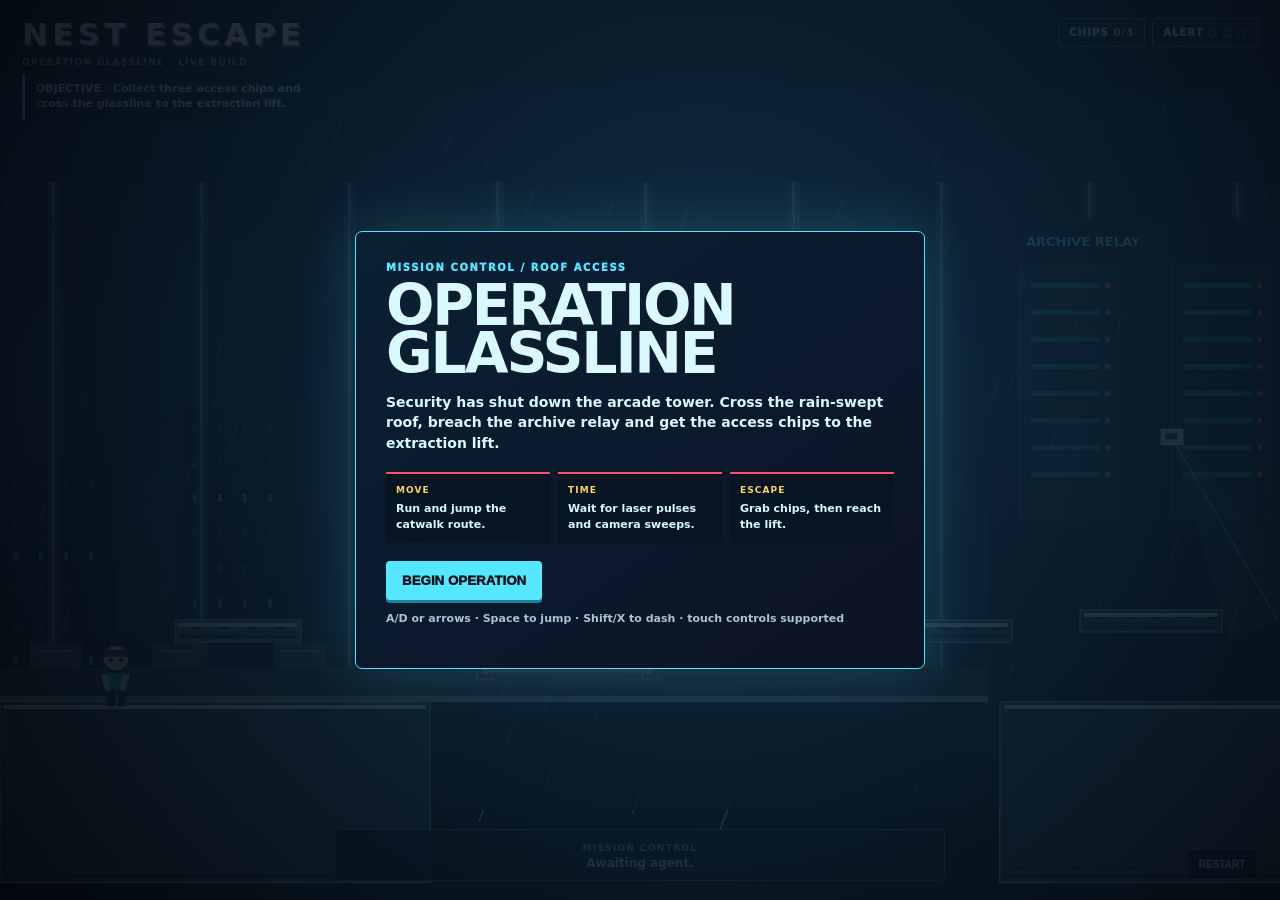
==== index.html @ 732b6e39 "Build animated Operation Glassline mission" ====
<!doctype html><html><head><meta charset="utf-8"><meta name="viewport" content="width=device-width,initial-scale=1,viewport-fit=cover"><title>NEST ESCAPE — Operation Glassline</title></head><body style="margin:0;background:#050b14;color:#d9f9ff;font:800 16px system-ui;display:grid;place-items:center;height:100vh">CONNECTING TO MISSION CONTROL…<script>(async()=>{try{const parts=await Promise.all(['glassline-a.html','glassline-b.html'].map(f=>fetch(f,{cache:'no-store'}).then(r=>{if(!r.ok)throw Error('load');return r.text()})));document.open();document.write(parts.join(''));document.close()}catch(e){document.body.textContent='Mission link failed. Refresh to reconnect.'}})()</script></body></html>
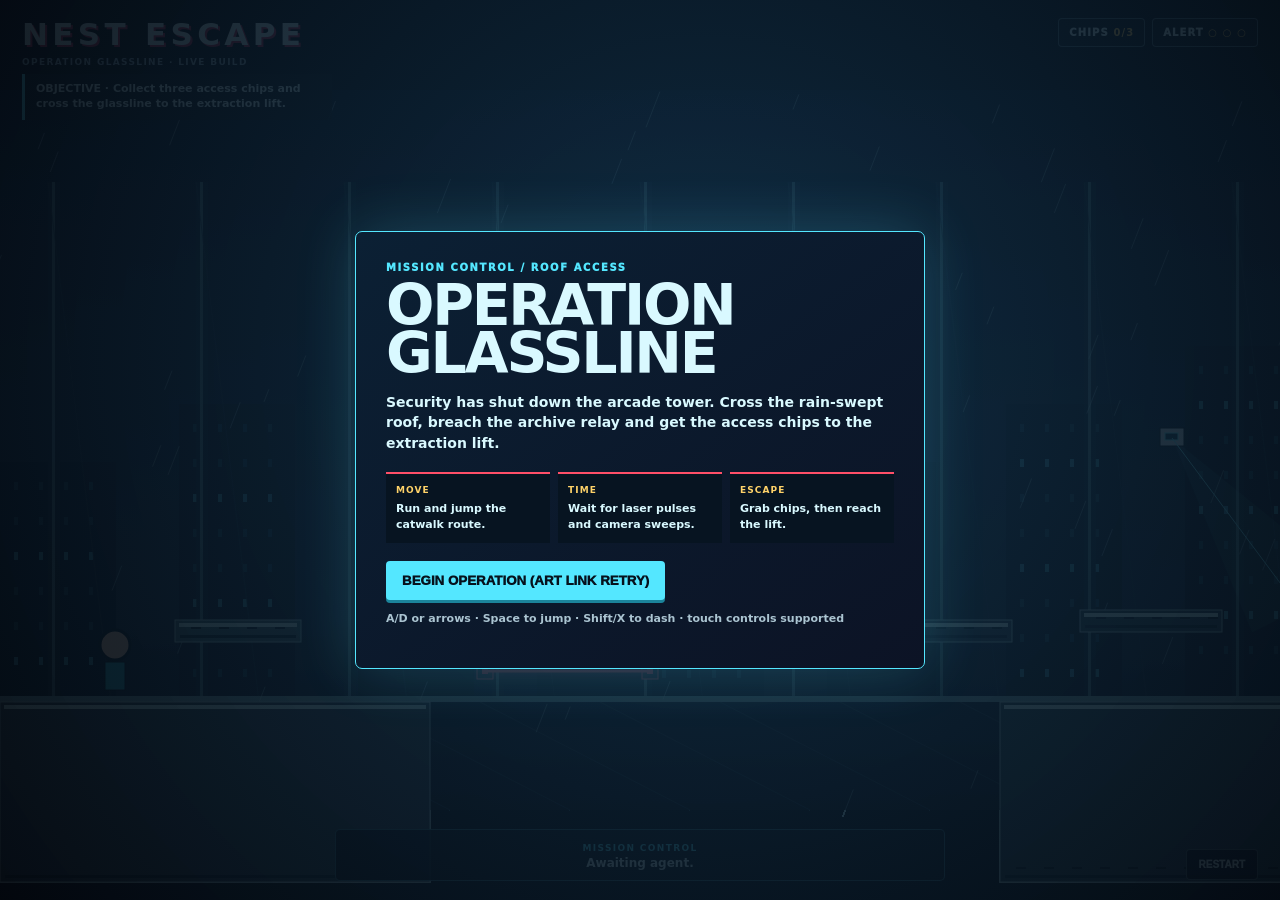
==== commit dab5df68: "Use illustrated art in Operation Glassline" ====
--- a/index.html
+++ b/index.html
@@ -1 +1,23 @@
-<!doctype html><html><head><meta charset="utf-8"><meta name="viewport" content="width=device-width,initial-scale=1,viewport-fit=cover"><title>NEST ESCAPE — Operation Glassline</title></head><body style="margin:0;background:#050b14;color:#d9f9ff;font:800 16px system-ui;display:grid;place-items:center;height:100vh">CONNECTING TO MISSION CONTROL…<script>(async()=>{try{const parts=await Promise.all(['glassline-a.html','glassline-b.html'].map(f=>fetch(f,{cache:'no-store'}).then(r=>{if(!r.ok)throw Error('load');return r.text()})));document.open();document.write(parts.join(''));document.close()}catch(e){document.body.textContent='Mission link failed. Refresh to reconnect.'}})()</script></body></html>+<!doctype html><html lang="en"><head><meta charset="utf-8"><meta name="viewport" content="width=device-width,initial-scale=1,viewport-fit=cover"><title>NEST ESCAPE — Operation Glassline</title><style>
+:root{--ice:#d9f9ff;--cyan:#54e7ff;--gold:#ffd369;--danger:#ff4f68;--night:#050b14}*{box-sizing:border-box}body{margin:0;overflow:hidden;background:var(--night);color:var(--ice);font-family:Inter,ui-rounded,system-ui,sans-serif}canvas{display:block;width:100vw;height:100vh;touch-action:none}#hud{position:fixed;inset:0;pointer-events:none}.brand{position:absolute;left:22px;top:19px}.brand strong{display:block;font-size:clamp(18px,2.5vw,31px);letter-spacing:.14em;line-height:1;text-shadow:2px 2px #b72d55}.brand span{font:800 9px/2.1 system-ui;letter-spacing:.15em;color:#94b7c9}.status{position:absolute;right:22px;top:18px;display:flex;gap:7px}.chip{border:1px solid #9ed8eb77;border-radius:4px;background:#06121ce8;padding:8px 10px;font-size:10px;font-weight:950;letter-spacing:.11em}.chip b{color:var(--gold)}#objective{position:absolute;left:22px;top:74px;width:310px;padding:8px 11px;border-left:3px solid var(--cyan);background:#06121ce8;font-size:11px;font-weight:800;line-height:1.35}#radio{position:absolute;bottom:19px;left:50%;transform:translateX(-50%);width:min(610px,88vw);min-height:45px;padding:9px 15px;border:1px solid #66dff77a;border-radius:5px;background:#06121cf0;text-align:center;font-size:12px;font-weight:800;line-height:1.35}.who{color:var(--cyan);font-size:9px;letter-spacing:.15em}#restart{pointer-events:auto;position:absolute;right:22px;bottom:20px;padding:9px 12px;border:1px solid #a6d6e477;border-radius:4px;background:#06121ce8;color:var(--ice);font-size:10px;font-weight:950;cursor:pointer}.overlay{position:fixed;z-index:5;inset:0;display:grid;place-items:center;padding:20px;background:radial-gradient(circle at 55% 40%,#123149d9,#03070dec)}.card{width:min(570px,94vw);padding:30px;border:1px solid var(--cyan);border-radius:7px;background:linear-gradient(145deg,#0b2034,#0c1325);box-shadow:0 0 60px #54e7ff30}.tag{font-size:10px;font-weight:950;letter-spacing:.16em;color:var(--cyan)}h1{margin:8px 0 13px;font-size:clamp(34px,6vw,57px);line-height:.85;letter-spacing:-.04em}p{font-size:14px;font-weight:650;line-height:1.48}.plan{display:flex;gap:8px;margin:18px 0}.plan div{flex:1;border-top:2px solid #ff4f68;background:#071421;padding:10px;font-size:11px;font-weight:750;line-height:1.45}.plan b{display:block;margin-bottom:4px;color:var(--gold);font-size:9px;letter-spacing:.12em}.card button{border:0;border-radius:4px;padding:12px 16px;background:var(--cyan);color:#06111c;font-weight:1000;cursor:pointer;box-shadow:0 3px #1b849b}.fine{font-size:11px;color:#abc4d1}.hidden{display:none}.controls{position:absolute;left:15px;right:15px;bottom:13px;display:none;justify-content:space-between;pointer-events:none}.cluster{display:flex;gap:7px}.control{width:58px;height:58px;pointer-events:auto;border:1px solid #9ac8d87a;border-radius:8px;background:#06121ce8;color:#fff;font-weight:1000;font-size:16px;touch-action:none}.action{background:#103d54;border-color:#55e7ff}@media(max-width:680px),(hover:none){.brand{top:14px;left:15px}.brand strong{font-size:18px}.status{top:13px;right:10px}.chip{padding:6px;font-size:9px}#objective,#restart{display:none}#radio{bottom:82px;font-size:11px}.controls{display:flex}.card{padding:25px 20px}.plan{flex-direction:column}.fine{display:none}}
+</style></head><body><canvas id="game"></canvas><div id="hud"><div class="brand"><strong>NEST ESCAPE</strong><span>OPERATION GLASSLINE · LIVE BUILD</span></div><div class="status"><span class="chip">CHIPS <b id="count">0/3</b></span><span class="chip">ALERT <b id="alert">○ ○ ○</b></span></div><div id="objective">OBJECTIVE · Collect three access chips and cross the glassline to the extraction lift.</div><div id="radio"><span class="who">MISSION CONTROL</span><br><span id="message">Awaiting agent.</span></div><button id="restart">RESTART</button><div class="controls"><div class="cluster"><button class="control" data-dir="left">◀</button><button class="control" data-dir="right">▶</button></div><div class="cluster"><button class="control action" id="jump">JUMP</button><button class="control action" id="dash">DASH</button></div></div></div><section id="intro" class="overlay"><div class="card"><div class="tag">MISSION CONTROL / ROOF ACCESS</div><h1>OPERATION<br>GLASSLINE</h1><p>Security has shut down the arcade tower. Cross the rain-swept roof, breach the archive relay and get the access chips to the extraction lift.</p><div class="plan"><div><b>MOVE</b>Run and jump the catwalk route.</div><div><b>TIME</b>Wait for laser pulses and camera sweeps.</div><div><b>ESCAPE</b>Grab chips, then reach the lift.</div></div><button id="start">BEGIN OPERATION</button><p class="fine">A/D or arrows · Space to jump · Shift/X to dash · touch controls supported</p></div></section><section id="finish" class="overlay hidden"><div class="card"><div class="tag">MISSION CONTROL / ENCRYPTED</div><h1>ROUTE<br>CLEARED</h1><p id="summary"></p><button id="again">RUN IT AGAIN</button></div></section><script>
+"use strict";
+const cv=document.querySelector("#game"),g=cv.getContext("2d");const count=document.querySelector("#count"),alertUI=document.querySelector("#alert"),message=document.querySelector("#message"),objective=document.querySelector("#objective"),intro=document.querySelector("#intro"),finish=document.querySelector("#finish"),summary=document.querySelector("#summary");
+const W=1280,H=720,GROUND=612;let S=1,OX=0,OY=0,last=0;const K=new Set(),particles=[],rain=[],ART={roof:null,archive:null,escape:null,agent:null};let artReady=false;
+async function loadArt(name,parts){let raw="";for(let i=1;i<=parts;i++){const r=await fetch(`glass-art-${name}-${i}.txt`,{cache:"force-cache"});if(!r.ok)throw Error(name);raw+=await r.text()}return await new Promise((ok,no)=>{const im=new Image();im.onload=()=>ok(im);im.onerror=no;im.src="data:image/webp;base64,"+raw})}
+Promise.all([loadArt("roof",9),loadArt("archive",6),loadArt("escape",8),loadArt("agent",4)]).then(([roof,archive,escape,agent])=>{Object.assign(ART,{roof,archive,escape,agent});artReady=true;document.querySelector("#start").textContent="BEGIN OPERATION"}).catch(()=>{document.querySelector("#start").textContent="BEGIN OPERATION (ART LINK RETRY)"});
+for(let n=0;n<180;n++)rain.push({x:Math.random()*3200,y:Math.random()*H,z:7+Math.random()*13,a:.16+Math.random()*.45});
+let st={live:false,cam:0,chips:0,alert:0,checkpoint:0,shake:0,flash:0,start:0,lastMsg:"",done:false};let p={x:100,y:552,w:30,h:48,vx:0,vy:0,face:1,ground:false,coy:0,buf:0,dash:0,cd:0,run:0,land:0};
+const base=[ [0,612,430,180,"roof"],[175,530,126,22,"duct"],[361,451,125,22,"duct"],[538,542,103,22,"walk"],[705,461,131,22,"walk"],[892,530,120,22,"walk"], [1000,612,940,180,"archive"],[1080,520,142,22,"walk"],[1304,432,120,22,"walk"],[1518,512,110,22,"lift"],[1710,421,150,22,"walk"], [1940,612,1160,180,"roof"],[2030,522,145,22,"walk"],[2248,438,133,22,"walk"],[2460,510,112,22,"lift"],[2670,419,145,22,"walk"],[2885,522,135,22,"walk"]];const platforms=base.map((q,id)=>({x:q[0],y:q[1],w:q[2],h:q[3],kind:q[4],id,bx:q[0],by:q[1]}));
+const collectibles=[{x:405,y:404,got:false},{x:1355,y:382,got:false},{x:2306,y:386,got:false}];const lasers=[{a:[485,581],b:[650,581],period:2.6,phase:0},{a:[1454,382],b:[1454,604],period:2.45,phase:.8},{a:[2368,480],b:[2555,480],period:2.15,phase:1.45}];const cameras=[{x:1172,y:348,base:.35,range:210,phase:0},{x:1880,y:356,base:2.72,range:195,phase:1.3},{x:2740,y:355,base:.15,range:210,phase:2.5}];const checkpoints=[{x:1030,room:1,label:"ARCHIVE RELAY"},{x:1980,room:2,label:"LOCKDOWN ROOF"}];const extraction={x:2980,y:544,open:false};
+function size(){let r=Math.min(devicePixelRatio,1.5);cv.width=innerWidth*r;cv.height=innerHeight*r;S=Math.min(cv.width/W,cv.height/H);OX=(cv.width-W*S)/2;OY=(cv.height-H*S)/2}addEventListener("resize",size);size();function cl(v,a,b){return Math.max(a,Math.min(b,v))}function say(t){message.textContent=t;st.lastMsg=t}function hud(){count.textContent=st.chips+"/3";alertUI.textContent="● ".repeat(st.alert)+"○ ".repeat(3-st.alert)}function box(a,b){return a.x<b.x+b.w&&a.x+a.w>b.x&&a.y<b.y+b.h&&a.y+a.h>b.y}function on(l,t){return ((t/1000+l.phase)%l.period)<l.period*.67}function camA(q,t){return q.base+Math.sin(t/1000*1.45+q.phase)*.76}
+function sparks(x,y,n=12,col="#54e7ff"){for(let i=0;i<n;i++){let a=Math.random()*6.28,v=45+Math.random()*155;particles.push({x,y,vx:Math.cos(a)*v,vy:Math.sin(a)*v-60,life:.45+Math.random()*.35,max:.8,c:col,s:1+Math.random()*3})}}function reset(full=true){if(full){st.chips=0;st.alert=0;st.checkpoint=0;st.done=false;collectibles.forEach(q=>q.got=false);extraction.open=false}let q=st.checkpoint===0?{x:100,y:552}:st.checkpoint===1?{x:1045,y:552}:{x:1995,y:552};Object.assign(p,{...p,...q,vx:0,vy:0,ground:false,coy:0,buf:0,dash:0,cd:0,run:0});st.live=true;st.start=performance.now();say(st.checkpoint?"Checkpoint restored. Keep it clean.":"Roof access is clear. Move when the camera turns away.");objective.innerHTML=extraction.open?"OBJECTIVE · Get to the <b>extraction lift</b>.":"OBJECTIVE · Collect three access chips and cross the glassline to the extraction lift.";hud()}function jump(){p.buf=.15}function dash(){if(st.live&&p.cd<=0){p.dash=.18;p.cd=.68;p.vx=p.face*790;p.vy*=.25;sparks(p.x+p.w/2,p.y+30,9,"#a5f6ff");say("Dash burst. Keep momentum.")}}function fail(why){if(!st.live||st.flash)return;st.alert=Math.min(3,st.alert+1);st.flash=.33;st.shake=.35;sparks(p.x+p.w/2,p.y+25,25,"#ff4f68");say(why+" Rewinding to the last safe zone.");hud();setTimeout(()=>reset(false),470)}function grab(q){q.got=true;st.chips++;st.shake=.1;sparks(q.x,q.y,22,"#ffd369");if(st.chips===3){extraction.open=true;objective.innerHTML="OBJECTIVE · Get to the <b>extraction lift</b>.";say("All chips acquired. Extraction lift has opened.")}else say("Access chip secured. Two more signals ahead.");hud()}
+function update(dt,t){if(!st.live)return;st.shake=Math.max(0,st.shake-dt);st.flash=Math.max(0,st.flash-dt);p.buf-=dt;p.cd=Math.max(0,p.cd-dt);p.dash=Math.max(0,p.dash-dt);p.land=Math.max(0,p.land-dt);platforms.forEach(q=>{if(q.kind==="lift")q.y=q.by+Math.sin(t/760+q.id)*66});let d=(K.has("right")?1:0)-(K.has("left")?1:0);if(d){p.face=d;p.vx+=d*(p.dash?0:2780)*dt;p.run+=dt*15}else p.run+=dt*Math.abs(p.vx)*.02;p.vx=cl(p.vx,-(p.dash?790:345),p.dash?790:345);p.vx*=Math.pow(p.ground?.0005:.045,dt);if(p.buf>0&&(p.ground||p.coy>0)){p.vy=-715;p.buffer=0;p.buf=0;p.ground=false;p.coy=0;sparks(p.x+p.w/2,p.y+p.h,5,"#c5f7ff")}let oldY=p.y;if(!p.ground)p.vy+=1940*dt;p.x+=p.vx*dt;p.y+=p.vy*dt;p.x=cl(p.x,16,3050);p.ground=false;let ly=9999;for(const q of platforms)if(p.x+p.w>q.x+3&&p.x<q.x+q.w-3&&oldY+p.h<=q.y+8&&p.y+p.h>=q.y&&p.vy>=0)ly=Math.min(ly,q.y);if(ly<9999){if(p.vy>430){p.land=.14;sparks(p.x+p.w/2,ly,8,"#a4c6d2")}p.y=ly-p.h;p.vy=0;p.ground=true}else p.coy-=dt;if(p.y>748)fail("You lost the roof line.");for(const q of collectibles)if(!q.got&&box({x:p.x,y:p.y,w:p.w,h:p.h},{x:q.x-15,y:q.y-15,w:30,h:30}))grab(q);for(const q of checkpoints)if(p.x>q.x&&st.checkpoint<q.room){st.checkpoint=q.room;say("CHECKPOINT — "+q.label+".");sparks(p.x,p.y,15,"#54e7ff")}for(const q of lasers)if(on(q,t)&&laserHit(q))fail("Laser lattice triggered.");for(const q of cameras)if(seen(q,t)&&!p.dash)fail("Camera lock detected.");if(extraction.open&&p.x>2945){st.live=false;st.done=true;let sec=((t-st.start)/1000).toFixed(1);summary.textContent="You crossed the storm line, collected every access chip and reached extraction in "+sec+" seconds with "+st.alert+" alert marks.";finish.classList.remove("hidden")}let target=cl(p.x-W*.36,0,3100-W);st.cam+=(target-st.cam)*Math.min(1,dt*5);for(const r of rain){r.x-=r.z*dt*15;if(r.x<st.cam-40){r.x=st.cam+W+Math.random()*200;r.y=Math.random()*H}r.y+=r.z*dt*24;if(r.y>H){r.y=-20;r.x=st.cam+Math.random()*(W+150)}}for(let i=particles.length-1;i>=0;i--){let q=particles[i];q.life-=dt;q.x+=q.vx*dt;q.y+=q.vy*dt;q.vy+=410*dt;if(q.life<=0)particles.splice(i,1)}hud()}
+function laserHit(q){let px=p.x+p.w/2,py=p.y+p.h/2;if(Math.abs(q.a[0]-q.b[0])<3)return Math.abs(px-q.a[0])<9&&py>Math.min(q.a[1],q.b[1])&&py<Math.max(q.a[1],q.b[1]);return Math.abs(py-q.a[1])<9&&px>Math.min(q.a[0],q.b[0])&&px<Math.max(q.a[0],q.b[0])}function seen(q,t){let a=camA(q,t),dx=p.x+p.w/2-q.x,dy=p.y+p.h/2-q.y,d=Math.hypot(dx,dy),z=Math.atan2(dy,dx);return d<q.range&&Math.abs(Math.atan2(Math.sin(z-a),Math.cos(z-a)))<.25}
+function R(x,y,w,h,c,stroke){g.fillStyle=c;g.fillRect(x,y,w,h);if(stroke){g.strokeStyle=stroke;g.lineWidth=1;g.strokeRect(x,y,w,h)}}function L(a,b,c,d,col,w=1){g.strokeStyle=col;g.lineWidth=w;g.beginPath();g.moveTo(a,b);g.lineTo(c,d);g.stroke()}function T(s,x,y,n,col,align="left"){g.fillStyle=col;g.font=`800 ${n}px system-ui`;g.textAlign=align;g.fillText(s,x,y)}function world(fn){g.save();g.translate(-st.cam,0);fn();g.restore()}
+function background(t){let sky=g.createLinearGradient(0,0,0,H);sky.addColorStop(0,"#071426");sky.addColorStop(.72,"#162c42");sky.addColorStop(1,"#0a1422");g.fillStyle=sky;g.fillRect(0,0,W,H);world(()=>{if(artReady){g.drawImage(ART.roof,0,38,1000,574);g.drawImage(ART.archive,1000,38,940,574);g.drawImage(ART.escape,1940,38,1160,574);g.fillStyle="rgba(3,14,27,.17)";g.fillRect(0,0,3100,612)}else{for(let i=-2;i<23;i++){let xx=i*162+(i%4)*17,h=240+(i%5)*58;R(xx,GROUND-h,116,h,"#0a1b2b");for(let yy=GROUND-h+20;yy<GROUND-22;yy+=35)for(let z=xx+14;z<xx+100;z+=25)R(z,yy,4,8,(i+yy)%3?"#1a4659":"#3b8ca0")}}for(let xx=-100;xx<3200;xx+=148){R(xx,92,12,520,"rgba(18,41,58,.72)");R(xx+4,92,3,520,"rgba(125,190,197,.55)");L(xx,92,xx+63,612,"rgba(29,52,70,.7)")}R(0,606,3100,6,"#79aeb6");for(let xx=0;xx<3100;xx+=120){L(xx,612,xx+210,720,"rgba(50,92,110,.45)")}for(let xx=1980;xx<3050;xx+=260){let yy=545+Math.sin(t/700+xx)*5;g.save();g.globalAlpha=.14;g.fillStyle="#c5f8ff";g.beginPath();g.arc(xx,yy,30,0,7);g.arc(xx+22,yy-26,25,0,7);g.fill();g.restore()}});world(()=>{g.globalAlpha=.38;for(const r of rain)L(r.x,r.y,r.x-r.z*.7,r.y+r.z*1.8,"#c0f5ff",1);g.globalAlpha=1})}
+function drawPlatforms(){world(()=>platforms.forEach(q=>{let col=q.kind==="duct"?"#426b75":q.kind==="lift"?"#2d6976":q.kind==="roof"?"#304856":"#2b4a58";R(q.x,q.y,q.w,q.h,col,"#a0cad0");R(q.x+4,q.y+3,q.w-8,4,"#c0eeee");R(q.x+5,q.y+q.h-7,q.w-10,3,"#122936");if(q.kind!=="roof")for(let z=q.x+16;z<q.x+q.w-10;z+=28)R(z,q.y+q.h-15,10,2,"#10232f")}))}function drawLaser(q,t){world(()=>{let live=on(q,t);for(const a of [q.a,q.b]){R(a[0]-8,a[1]-8,16,16,"#21313d","#ff6d7e");R(a[0]-3,a[1]-3,6,6,live?"#ff5a70":"#623845")}if(live){g.save();g.shadowColor="#ff536b";g.shadowBlur=12;L(q.a[0],q.a[1],q.b[0],q.b[1],"#ff5d70",3);g.restore()}else L(q.a[0],q.a[1],q.b[0],q.b[1],"#5d3541",1)})}function drawCam(q,t){world(()=>{let a=camA(q,t);g.save();g.globalAlpha=.11;g.fillStyle="#6eeeff";g.beginPath();g.moveTo(q.x,q.y);g.arc(q.x,q.y,q.range,a-.25,a+.25);g.closePath();g.fill();g.restore();R(q.x-12,q.y-10,24,18,"#c7d7dd","#05121e");R(q.x-7,q.y-5,13,7,"#1a4252","#68efff");L(q.x,q.y,q.x+Math.cos(a)*q.range,q.y+Math.sin(a)*q.range,"#6eeeff",1)})}function drawItem(q,t){if(q.got)return;world(()=>{let yy=q.y+Math.sin(t/180+q.x)*4;g.save();g.translate(q.x,yy);g.rotate(t/550);g.shadowColor="#ffd369";g.shadowBlur=18;R(-10,-10,20,20,"#ffd369","#fff7c8");R(-4,-4,8,8,"#fff8d8");g.restore()})}function drawLift(){if(!extraction.open)return;world(()=>{let xx=extraction.x;R(xx-33,500,68,112,"#366573","#b8f5ff");R(xx-23,510,47,90,"#102b3c","#65eaff");T("LIFT",xx,548,10,"#dfffff","center")})}
+function drawPlayer(){world(()=>{let bob=p.ground?Math.sin(p.run)*2:0,tilt=cl(p.vx/900,-.12,.12);g.save();g.translate(p.x+p.w/2,p.y+p.h);g.scale(p.face,1);g.rotate(tilt);g.globalAlpha=st.flash?(.45+Math.sin(performance.now()*.07)*.4):1;if(artReady&&ART.agent){let stride=p.ground?1+Math.abs(Math.sin(p.run))*.035:1.05;g.scale(stride,1/stride);g.drawImage(ART.agent,-43,-82+bob,86,114)}else{R(-10,-28+bob,20,28,"#23aebe","#061725");g.beginPath();g.arc(0,-45+bob,15,0,7);g.fillStyle="#f5c6aa";g.fill();g.strokeStyle="#071521";g.lineWidth=3;g.stroke()}g.restore()})}function drawParticles(){world(()=>particles.forEach(q=>{g.globalAlpha=Math.max(0,q.life/q.max);g.fillStyle=q.c;g.fillRect(q.x-q.s/2,q.y-q.s/2,q.s,q.s);g.globalAlpha=1}))}
+function render(t){g.save();g.setTransform(S,0,0,S,OX,OY);let s=st.shake?Math.sin(t*.09)*st.shake*19:0;g.translate(s,0);background(t);drawPlatforms();lasers.forEach(q=>drawLaser(q,t));cameras.forEach(q=>drawCam(q,t));collectibles.forEach(q=>drawItem(q,t));drawLift();drawParticles();drawPlayer();g.restore();if(st.flash){g.fillStyle=`rgba(255,70,93,${st.flash*.38})`;g.fillRect(0,0,cv.width,cv.height)}}function loop(t){let dt=Math.min(.034,(t-last)/1000||0);last=t;if(st.live)update(dt,t);render(t);requestAnimationFrame(loop)}
+function key(k){return["ArrowLeft","a","A"].includes(k)?"left":["ArrowRight","d","D"].includes(k)?"right":null}addEventListener("keydown",e=>{let q=key(e.key);if(q){K.add(q);e.preventDefault()}if([" ","ArrowUp","w","W"].includes(e.key)){jump();e.preventDefault()}if(["Shift","x","X"].includes(e.key)){dash();e.preventDefault()}if(["r","R"].includes(e.key))reset(true)});addEventListener("keyup",e=>{let q=key(e.key);if(q)K.delete(q)});document.querySelectorAll("[data-dir]").forEach(b=>{let q=b.dataset.dir;b.addEventListener("pointerdown",e=>{e.preventDefault();K.add(q)});["pointerup","pointerleave","pointercancel"].forEach(v=>b.addEventListener(v,()=>K.delete(q)))});document.querySelector("#jump").onclick=jump;document.querySelector("#dash").onclick=dash;document.querySelector("#start").onclick=()=>{intro.classList.add("hidden");reset(true)};document.querySelector("#restart").onclick=()=>reset(true);document.querySelector("#again").onclick=()=>{finish.classList.add("hidden");reset(true)};requestAnimationFrame(loop);
+</script></body></html>
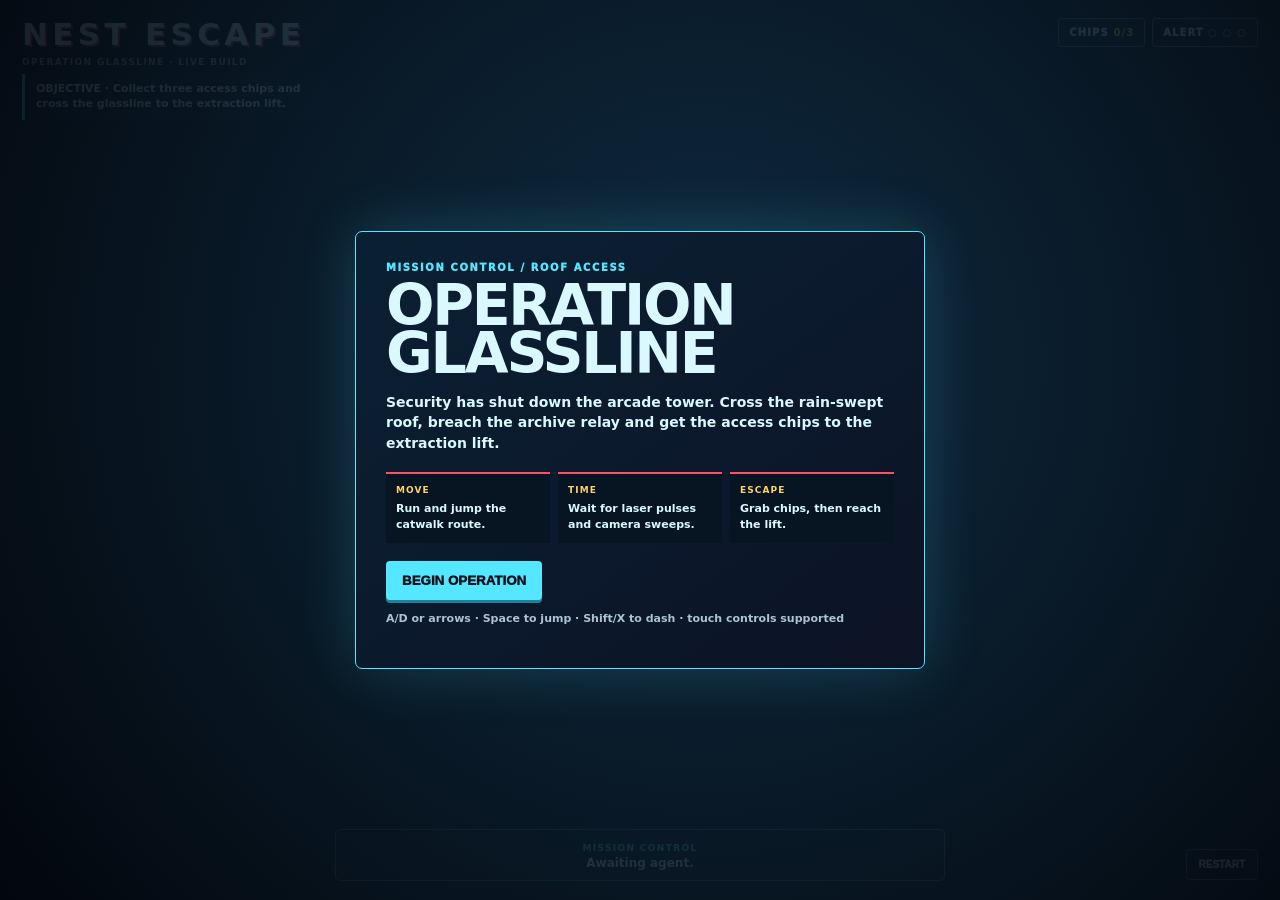
==== commit e8be5c80: "Ship pose based agent animation" ====
--- a/index.html
+++ b/index.html
@@ -1,23 +1,3 @@
 <!doctype html><html lang="en"><head><meta charset="utf-8"><meta name="viewport" content="width=device-width,initial-scale=1,viewport-fit=cover"><title>NEST ESCAPE — Operation Glassline</title><style>
 :root{--ice:#d9f9ff;--cyan:#54e7ff;--gold:#ffd369;--danger:#ff4f68;--night:#050b14}*{box-sizing:border-box}body{margin:0;overflow:hidden;background:var(--night);color:var(--ice);font-family:Inter,ui-rounded,system-ui,sans-serif}canvas{display:block;width:100vw;height:100vh;touch-action:none}#hud{position:fixed;inset:0;pointer-events:none}.brand{position:absolute;left:22px;top:19px}.brand strong{display:block;font-size:clamp(18px,2.5vw,31px);letter-spacing:.14em;line-height:1;text-shadow:2px 2px #b72d55}.brand span{font:800 9px/2.1 system-ui;letter-spacing:.15em;color:#94b7c9}.status{position:absolute;right:22px;top:18px;display:flex;gap:7px}.chip{border:1px solid #9ed8eb77;border-radius:4px;background:#06121ce8;padding:8px 10px;font-size:10px;font-weight:950;letter-spacing:.11em}.chip b{color:var(--gold)}#objective{position:absolute;left:22px;top:74px;width:310px;padding:8px 11px;border-left:3px solid var(--cyan);background:#06121ce8;font-size:11px;font-weight:800;line-height:1.35}#radio{position:absolute;bottom:19px;left:50%;transform:translateX(-50%);width:min(610px,88vw);min-height:45px;padding:9px 15px;border:1px solid #66dff77a;border-radius:5px;background:#06121cf0;text-align:center;font-size:12px;font-weight:800;line-height:1.35}.who{color:var(--cyan);font-size:9px;letter-spacing:.15em}#restart{pointer-events:auto;position:absolute;right:22px;bottom:20px;padding:9px 12px;border:1px solid #a6d6e477;border-radius:4px;background:#06121ce8;color:var(--ice);font-size:10px;font-weight:950;cursor:pointer}.overlay{position:fixed;z-index:5;inset:0;display:grid;place-items:center;padding:20px;background:radial-gradient(circle at 55% 40%,#123149d9,#03070dec)}.card{width:min(570px,94vw);padding:30px;border:1px solid var(--cyan);border-radius:7px;background:linear-gradient(145deg,#0b2034,#0c1325);box-shadow:0 0 60px #54e7ff30}.tag{font-size:10px;font-weight:950;letter-spacing:.16em;color:var(--cyan)}h1{margin:8px 0 13px;font-size:clamp(34px,6vw,57px);line-height:.85;letter-spacing:-.04em}p{font-size:14px;font-weight:650;line-height:1.48}.plan{display:flex;gap:8px;margin:18px 0}.plan div{flex:1;border-top:2px solid #ff4f68;background:#071421;padding:10px;font-size:11px;font-weight:750;line-height:1.45}.plan b{display:block;margin-bottom:4px;color:var(--gold);font-size:9px;letter-spacing:.12em}.card button{border:0;border-radius:4px;padding:12px 16px;background:var(--cyan);color:#06111c;font-weight:1000;cursor:pointer;box-shadow:0 3px #1b849b}.fine{font-size:11px;color:#abc4d1}.hidden{display:none}.controls{position:absolute;left:15px;right:15px;bottom:13px;display:none;justify-content:space-between;pointer-events:none}.cluster{display:flex;gap:7px}.control{width:58px;height:58px;pointer-events:auto;border:1px solid #9ac8d87a;border-radius:8px;background:#06121ce8;color:#fff;font-weight:1000;font-size:16px;touch-action:none}.action{background:#103d54;border-color:#55e7ff}@media(max-width:680px),(hover:none){.brand{top:14px;left:15px}.brand strong{font-size:18px}.status{top:13px;right:10px}.chip{padding:6px;font-size:9px}#objective,#restart{display:none}#radio{bottom:82px;font-size:11px}.controls{display:flex}.card{padding:25px 20px}.plan{flex-direction:column}.fine{display:none}}
-</style></head><body><canvas id="game"></canvas><div id="hud"><div class="brand"><strong>NEST ESCAPE</strong><span>OPERATION GLASSLINE · LIVE BUILD</span></div><div class="status"><span class="chip">CHIPS <b id="count">0/3</b></span><span class="chip">ALERT <b id="alert">○ ○ ○</b></span></div><div id="objective">OBJECTIVE · Collect three access chips and cross the glassline to the extraction lift.</div><div id="radio"><span class="who">MISSION CONTROL</span><br><span id="message">Awaiting agent.</span></div><button id="restart">RESTART</button><div class="controls"><div class="cluster"><button class="control" data-dir="left">◀</button><button class="control" data-dir="right">▶</button></div><div class="cluster"><button class="control action" id="jump">JUMP</button><button class="control action" id="dash">DASH</button></div></div></div><section id="intro" class="overlay"><div class="card"><div class="tag">MISSION CONTROL / ROOF ACCESS</div><h1>OPERATION<br>GLASSLINE</h1><p>Security has shut down the arcade tower. Cross the rain-swept roof, breach the archive relay and get the access chips to the extraction lift.</p><div class="plan"><div><b>MOVE</b>Run and jump the catwalk route.</div><div><b>TIME</b>Wait for laser pulses and camera sweeps.</div><div><b>ESCAPE</b>Grab chips, then reach the lift.</div></div><button id="start">BEGIN OPERATION</button><p class="fine">A/D or arrows · Space to jump · Shift/X to dash · touch controls supported</p></div></section><section id="finish" class="overlay hidden"><div class="card"><div class="tag">MISSION CONTROL / ENCRYPTED</div><h1>ROUTE<br>CLEARED</h1><p id="summary"></p><button id="again">RUN IT AGAIN</button></div></section><script>
-"use strict";
-const cv=document.querySelector("#game"),g=cv.getContext("2d");const count=document.querySelector("#count"),alertUI=document.querySelector("#alert"),message=document.querySelector("#message"),objective=document.querySelector("#objective"),intro=document.querySelector("#intro"),finish=document.querySelector("#finish"),summary=document.querySelector("#summary");
-const W=1280,H=720,GROUND=612;let S=1,OX=0,OY=0,last=0;const K=new Set(),particles=[],rain=[],ART={roof:null,archive:null,escape:null,agent:null};let artReady=false;
-async function loadArt(name,parts){let raw="";for(let i=1;i<=parts;i++){const r=await fetch(`glass-art-${name}-${i}.txt`,{cache:"force-cache"});if(!r.ok)throw Error(name);raw+=await r.text()}return await new Promise((ok,no)=>{const im=new Image();im.onload=()=>ok(im);im.onerror=no;im.src="data:image/webp;base64,"+raw})}
-Promise.all([loadArt("roof",9),loadArt("archive",6),loadArt("escape",8),loadArt("agent",4)]).then(([roof,archive,escape,agent])=>{Object.assign(ART,{roof,archive,escape,agent});artReady=true;document.querySelector("#start").textContent="BEGIN OPERATION"}).catch(()=>{document.querySelector("#start").textContent="BEGIN OPERATION (ART LINK RETRY)"});
-for(let n=0;n<180;n++)rain.push({x:Math.random()*3200,y:Math.random()*H,z:7+Math.random()*13,a:.16+Math.random()*.45});
-let st={live:false,cam:0,chips:0,alert:0,checkpoint:0,shake:0,flash:0,start:0,lastMsg:"",done:false};let p={x:100,y:552,w:30,h:48,vx:0,vy:0,face:1,ground:false,coy:0,buf:0,dash:0,cd:0,run:0,land:0};
-const base=[ [0,612,430,180,"roof"],[175,530,126,22,"duct"],[361,451,125,22,"duct"],[538,542,103,22,"walk"],[705,461,131,22,"walk"],[892,530,120,22,"walk"], [1000,612,940,180,"archive"],[1080,520,142,22,"walk"],[1304,432,120,22,"walk"],[1518,512,110,22,"lift"],[1710,421,150,22,"walk"], [1940,612,1160,180,"roof"],[2030,522,145,22,"walk"],[2248,438,133,22,"walk"],[2460,510,112,22,"lift"],[2670,419,145,22,"walk"],[2885,522,135,22,"walk"]];const platforms=base.map((q,id)=>({x:q[0],y:q[1],w:q[2],h:q[3],kind:q[4],id,bx:q[0],by:q[1]}));
-const collectibles=[{x:405,y:404,got:false},{x:1355,y:382,got:false},{x:2306,y:386,got:false}];const lasers=[{a:[485,581],b:[650,581],period:2.6,phase:0},{a:[1454,382],b:[1454,604],period:2.45,phase:.8},{a:[2368,480],b:[2555,480],period:2.15,phase:1.45}];const cameras=[{x:1172,y:348,base:.35,range:210,phase:0},{x:1880,y:356,base:2.72,range:195,phase:1.3},{x:2740,y:355,base:.15,range:210,phase:2.5}];const checkpoints=[{x:1030,room:1,label:"ARCHIVE RELAY"},{x:1980,room:2,label:"LOCKDOWN ROOF"}];const extraction={x:2980,y:544,open:false};
-function size(){let r=Math.min(devicePixelRatio,1.5);cv.width=innerWidth*r;cv.height=innerHeight*r;S=Math.min(cv.width/W,cv.height/H);OX=(cv.width-W*S)/2;OY=(cv.height-H*S)/2}addEventListener("resize",size);size();function cl(v,a,b){return Math.max(a,Math.min(b,v))}function say(t){message.textContent=t;st.lastMsg=t}function hud(){count.textContent=st.chips+"/3";alertUI.textContent="● ".repeat(st.alert)+"○ ".repeat(3-st.alert)}function box(a,b){return a.x<b.x+b.w&&a.x+a.w>b.x&&a.y<b.y+b.h&&a.y+a.h>b.y}function on(l,t){return ((t/1000+l.phase)%l.period)<l.period*.67}function camA(q,t){return q.base+Math.sin(t/1000*1.45+q.phase)*.76}
-function sparks(x,y,n=12,col="#54e7ff"){for(let i=0;i<n;i++){let a=Math.random()*6.28,v=45+Math.random()*155;particles.push({x,y,vx:Math.cos(a)*v,vy:Math.sin(a)*v-60,life:.45+Math.random()*.35,max:.8,c:col,s:1+Math.random()*3})}}function reset(full=true){if(full){st.chips=0;st.alert=0;st.checkpoint=0;st.done=false;collectibles.forEach(q=>q.got=false);extraction.open=false}let q=st.checkpoint===0?{x:100,y:552}:st.checkpoint===1?{x:1045,y:552}:{x:1995,y:552};Object.assign(p,{...p,...q,vx:0,vy:0,ground:false,coy:0,buf:0,dash:0,cd:0,run:0});st.live=true;st.start=performance.now();say(st.checkpoint?"Checkpoint restored. Keep it clean.":"Roof access is clear. Move when the camera turns away.");objective.innerHTML=extraction.open?"OBJECTIVE · Get to the <b>extraction lift</b>.":"OBJECTIVE · Collect three access chips and cross the glassline to the extraction lift.";hud()}function jump(){p.buf=.15}function dash(){if(st.live&&p.cd<=0){p.dash=.18;p.cd=.68;p.vx=p.face*790;p.vy*=.25;sparks(p.x+p.w/2,p.y+30,9,"#a5f6ff");say("Dash burst. Keep momentum.")}}function fail(why){if(!st.live||st.flash)return;st.alert=Math.min(3,st.alert+1);st.flash=.33;st.shake=.35;sparks(p.x+p.w/2,p.y+25,25,"#ff4f68");say(why+" Rewinding to the last safe zone.");hud();setTimeout(()=>reset(false),470)}function grab(q){q.got=true;st.chips++;st.shake=.1;sparks(q.x,q.y,22,"#ffd369");if(st.chips===3){extraction.open=true;objective.innerHTML="OBJECTIVE · Get to the <b>extraction lift</b>.";say("All chips acquired. Extraction lift has opened.")}else say("Access chip secured. Two more signals ahead.");hud()}
-function update(dt,t){if(!st.live)return;st.shake=Math.max(0,st.shake-dt);st.flash=Math.max(0,st.flash-dt);p.buf-=dt;p.cd=Math.max(0,p.cd-dt);p.dash=Math.max(0,p.dash-dt);p.land=Math.max(0,p.land-dt);platforms.forEach(q=>{if(q.kind==="lift")q.y=q.by+Math.sin(t/760+q.id)*66});let d=(K.has("right")?1:0)-(K.has("left")?1:0);if(d){p.face=d;p.vx+=d*(p.dash?0:2780)*dt;p.run+=dt*15}else p.run+=dt*Math.abs(p.vx)*.02;p.vx=cl(p.vx,-(p.dash?790:345),p.dash?790:345);p.vx*=Math.pow(p.ground?.0005:.045,dt);if(p.buf>0&&(p.ground||p.coy>0)){p.vy=-715;p.buffer=0;p.buf=0;p.ground=false;p.coy=0;sparks(p.x+p.w/2,p.y+p.h,5,"#c5f7ff")}let oldY=p.y;if(!p.ground)p.vy+=1940*dt;p.x+=p.vx*dt;p.y+=p.vy*dt;p.x=cl(p.x,16,3050);p.ground=false;let ly=9999;for(const q of platforms)if(p.x+p.w>q.x+3&&p.x<q.x+q.w-3&&oldY+p.h<=q.y+8&&p.y+p.h>=q.y&&p.vy>=0)ly=Math.min(ly,q.y);if(ly<9999){if(p.vy>430){p.land=.14;sparks(p.x+p.w/2,ly,8,"#a4c6d2")}p.y=ly-p.h;p.vy=0;p.ground=true}else p.coy-=dt;if(p.y>748)fail("You lost the roof line.");for(const q of collectibles)if(!q.got&&box({x:p.x,y:p.y,w:p.w,h:p.h},{x:q.x-15,y:q.y-15,w:30,h:30}))grab(q);for(const q of checkpoints)if(p.x>q.x&&st.checkpoint<q.room){st.checkpoint=q.room;say("CHECKPOINT — "+q.label+".");sparks(p.x,p.y,15,"#54e7ff")}for(const q of lasers)if(on(q,t)&&laserHit(q))fail("Laser lattice triggered.");for(const q of cameras)if(seen(q,t)&&!p.dash)fail("Camera lock detected.");if(extraction.open&&p.x>2945){st.live=false;st.done=true;let sec=((t-st.start)/1000).toFixed(1);summary.textContent="You crossed the storm line, collected every access chip and reached extraction in "+sec+" seconds with "+st.alert+" alert marks.";finish.classList.remove("hidden")}let target=cl(p.x-W*.36,0,3100-W);st.cam+=(target-st.cam)*Math.min(1,dt*5);for(const r of rain){r.x-=r.z*dt*15;if(r.x<st.cam-40){r.x=st.cam+W+Math.random()*200;r.y=Math.random()*H}r.y+=r.z*dt*24;if(r.y>H){r.y=-20;r.x=st.cam+Math.random()*(W+150)}}for(let i=particles.length-1;i>=0;i--){let q=particles[i];q.life-=dt;q.x+=q.vx*dt;q.y+=q.vy*dt;q.vy+=410*dt;if(q.life<=0)particles.splice(i,1)}hud()}
-function laserHit(q){let px=p.x+p.w/2,py=p.y+p.h/2;if(Math.abs(q.a[0]-q.b[0])<3)return Math.abs(px-q.a[0])<9&&py>Math.min(q.a[1],q.b[1])&&py<Math.max(q.a[1],q.b[1]);return Math.abs(py-q.a[1])<9&&px>Math.min(q.a[0],q.b[0])&&px<Math.max(q.a[0],q.b[0])}function seen(q,t){let a=camA(q,t),dx=p.x+p.w/2-q.x,dy=p.y+p.h/2-q.y,d=Math.hypot(dx,dy),z=Math.atan2(dy,dx);return d<q.range&&Math.abs(Math.atan2(Math.sin(z-a),Math.cos(z-a)))<.25}
-function R(x,y,w,h,c,stroke){g.fillStyle=c;g.fillRect(x,y,w,h);if(stroke){g.strokeStyle=stroke;g.lineWidth=1;g.strokeRect(x,y,w,h)}}function L(a,b,c,d,col,w=1){g.strokeStyle=col;g.lineWidth=w;g.beginPath();g.moveTo(a,b);g.lineTo(c,d);g.stroke()}function T(s,x,y,n,col,align="left"){g.fillStyle=col;g.font=`800 ${n}px system-ui`;g.textAlign=align;g.fillText(s,x,y)}function world(fn){g.save();g.translate(-st.cam,0);fn();g.restore()}
-function background(t){let sky=g.createLinearGradient(0,0,0,H);sky.addColorStop(0,"#071426");sky.addColorStop(.72,"#162c42");sky.addColorStop(1,"#0a1422");g.fillStyle=sky;g.fillRect(0,0,W,H);world(()=>{if(artReady){g.drawImage(ART.roof,0,38,1000,574);g.drawImage(ART.archive,1000,38,940,574);g.drawImage(ART.escape,1940,38,1160,574);g.fillStyle="rgba(3,14,27,.17)";g.fillRect(0,0,3100,612)}else{for(let i=-2;i<23;i++){let xx=i*162+(i%4)*17,h=240+(i%5)*58;R(xx,GROUND-h,116,h,"#0a1b2b");for(let yy=GROUND-h+20;yy<GROUND-22;yy+=35)for(let z=xx+14;z<xx+100;z+=25)R(z,yy,4,8,(i+yy)%3?"#1a4659":"#3b8ca0")}}for(let xx=-100;xx<3200;xx+=148){R(xx,92,12,520,"rgba(18,41,58,.72)");R(xx+4,92,3,520,"rgba(125,190,197,.55)");L(xx,92,xx+63,612,"rgba(29,52,70,.7)")}R(0,606,3100,6,"#79aeb6");for(let xx=0;xx<3100;xx+=120){L(xx,612,xx+210,720,"rgba(50,92,110,.45)")}for(let xx=1980;xx<3050;xx+=260){let yy=545+Math.sin(t/700+xx)*5;g.save();g.globalAlpha=.14;g.fillStyle="#c5f8ff";g.beginPath();g.arc(xx,yy,30,0,7);g.arc(xx+22,yy-26,25,0,7);g.fill();g.restore()}});world(()=>{g.globalAlpha=.38;for(const r of rain)L(r.x,r.y,r.x-r.z*.7,r.y+r.z*1.8,"#c0f5ff",1);g.globalAlpha=1})}
-function drawPlatforms(){world(()=>platforms.forEach(q=>{let col=q.kind==="duct"?"#426b75":q.kind==="lift"?"#2d6976":q.kind==="roof"?"#304856":"#2b4a58";R(q.x,q.y,q.w,q.h,col,"#a0cad0");R(q.x+4,q.y+3,q.w-8,4,"#c0eeee");R(q.x+5,q.y+q.h-7,q.w-10,3,"#122936");if(q.kind!=="roof")for(let z=q.x+16;z<q.x+q.w-10;z+=28)R(z,q.y+q.h-15,10,2,"#10232f")}))}function drawLaser(q,t){world(()=>{let live=on(q,t);for(const a of [q.a,q.b]){R(a[0]-8,a[1]-8,16,16,"#21313d","#ff6d7e");R(a[0]-3,a[1]-3,6,6,live?"#ff5a70":"#623845")}if(live){g.save();g.shadowColor="#ff536b";g.shadowBlur=12;L(q.a[0],q.a[1],q.b[0],q.b[1],"#ff5d70",3);g.restore()}else L(q.a[0],q.a[1],q.b[0],q.b[1],"#5d3541",1)})}function drawCam(q,t){world(()=>{let a=camA(q,t);g.save();g.globalAlpha=.11;g.fillStyle="#6eeeff";g.beginPath();g.moveTo(q.x,q.y);g.arc(q.x,q.y,q.range,a-.25,a+.25);g.closePath();g.fill();g.restore();R(q.x-12,q.y-10,24,18,"#c7d7dd","#05121e");R(q.x-7,q.y-5,13,7,"#1a4252","#68efff");L(q.x,q.y,q.x+Math.cos(a)*q.range,q.y+Math.sin(a)*q.range,"#6eeeff",1)})}function drawItem(q,t){if(q.got)return;world(()=>{let yy=q.y+Math.sin(t/180+q.x)*4;g.save();g.translate(q.x,yy);g.rotate(t/550);g.shadowColor="#ffd369";g.shadowBlur=18;R(-10,-10,20,20,"#ffd369","#fff7c8");R(-4,-4,8,8,"#fff8d8");g.restore()})}function drawLift(){if(!extraction.open)return;world(()=>{let xx=extraction.x;R(xx-33,500,68,112,"#366573","#b8f5ff");R(xx-23,510,47,90,"#102b3c","#65eaff");T("LIFT",xx,548,10,"#dfffff","center")})}
-function drawPlayer(){world(()=>{let bob=p.ground?Math.sin(p.run)*2:0,tilt=cl(p.vx/900,-.12,.12);g.save();g.translate(p.x+p.w/2,p.y+p.h);g.scale(p.face,1);g.rotate(tilt);g.globalAlpha=st.flash?(.45+Math.sin(performance.now()*.07)*.4):1;if(artReady&&ART.agent){let stride=p.ground?1+Math.abs(Math.sin(p.run))*.035:1.05;g.scale(stride,1/stride);g.drawImage(ART.agent,-43,-82+bob,86,114)}else{R(-10,-28+bob,20,28,"#23aebe","#061725");g.beginPath();g.arc(0,-45+bob,15,0,7);g.fillStyle="#f5c6aa";g.fill();g.strokeStyle="#071521";g.lineWidth=3;g.stroke()}g.restore()})}function drawParticles(){world(()=>particles.forEach(q=>{g.globalAlpha=Math.max(0,q.life/q.max);g.fillStyle=q.c;g.fillRect(q.x-q.s/2,q.y-q.s/2,q.s,q.s);g.globalAlpha=1}))}
-function render(t){g.save();g.setTransform(S,0,0,S,OX,OY);let s=st.shake?Math.sin(t*.09)*st.shake*19:0;g.translate(s,0);background(t);drawPlatforms();lasers.forEach(q=>drawLaser(q,t));cameras.forEach(q=>drawCam(q,t));collectibles.forEach(q=>drawItem(q,t));drawLift();drawParticles();drawPlayer();g.restore();if(st.flash){g.fillStyle=`rgba(255,70,93,${st.flash*.38})`;g.fillRect(0,0,cv.width,cv.height)}}function loop(t){let dt=Math.min(.034,(t-last)/1000||0);last=t;if(st.live)update(dt,t);render(t);requestAnimationFrame(loop)}
-function key(k){return["ArrowLeft","a","A"].includes(k)?"left":["ArrowRight","d","D"].includes(k)?"right":null}addEventListener("keydown",e=>{let q=key(e.key);if(q){K.add(q);e.preventDefault()}if([" ","ArrowUp","w","W"].includes(e.key)){jump();e.preventDefault()}if(["Shift","x","X"].includes(e.key)){dash();e.preventDefault()}if(["r","R"].includes(e.key))reset(true)});addEventListener("keyup",e=>{let q=key(e.key);if(q)K.delete(q)});document.querySelectorAll("[data-dir]").forEach(b=>{let q=b.dataset.dir;b.addEventListener("pointerdown",e=>{e.preventDefault();K.add(q)});["pointerup","pointerleave","pointercancel"].forEach(v=>b.addEventListener(v,()=>K.delete(q)))});document.querySelector("#jump").onclick=jump;document.querySelector("#dash").onclick=dash;document.querySelector("#start").onclick=()=>{intro.classList.add("hidden");reset(true)};document.querySelector("#restart").onclick=()=>reset(true);document.querySelector("#again").onclick=()=>{finish.classList.add("hidden");reset(true)};requestAnimationFrame(loop);
-</script></body></html>+</style></head><body><canvas id="game"></canvas><div id="hud"><div class="brand"><strong>NEST ESCAPE</strong><span>OPERATION GLASSLINE · LIVE BUILD</span></div><div class="status"><span class="chip">CHIPS <b id="count">0/3</b></span><span class="chip">ALERT <b id="alert">○ ○ ○</b></span></div><div id="objective">OBJECTIVE · Collect three access chips and cross the glassline to the extraction lift.</div><div id="radio"><span class="who">MISSION CONTROL</span><br><span id="message">Awaiting agent.</span></div><button id="restart">RESTART</button><div class="controls"><div class="cluster"><button class="control" data-dir="left">◀</button><button class="control" data-dir="right">▶</button></div><div class="cluster"><button class="control action" id="jump">JUMP</button><button class="control action" id="dash">DASH</button></div></div></div><section id="intro" class="overlay"><div class="card"><div class="tag">MISSION CONTROL / ROOF ACCESS</div><h1>OPERATION<br>GLASSLINE</h1><p>Security has shut down the arcade tower. Cross the rain-swept roof, breach the archive relay and get the access chips to the extraction lift.</p><div class="plan"><div><b>MOVE</b>Run and jump the catwalk route.</div><div><b>TIME</b>Wait for laser pulses and camera sweeps.</div><div><b>ESCAPE</b>Grab chips, then reach the lift.</div></div><button id="start">BEGIN OPERATION</button><p class="fine">A/D or arrows · Space to jump · Shift/X to dash · touch controls supported</p></div></section><section id="finish" class="overlay hidden"><div class="card"><div class="tag">MISSION CONTROL / ENCRYPTED</div><h1>ROUTE<br>CLEARED</h1><p id="summary"></p><button id="again">RUN IT AGAIN</button></div></section><script src="glassline-a.js"></script><script src="glassline-b.js"></script></body></html>
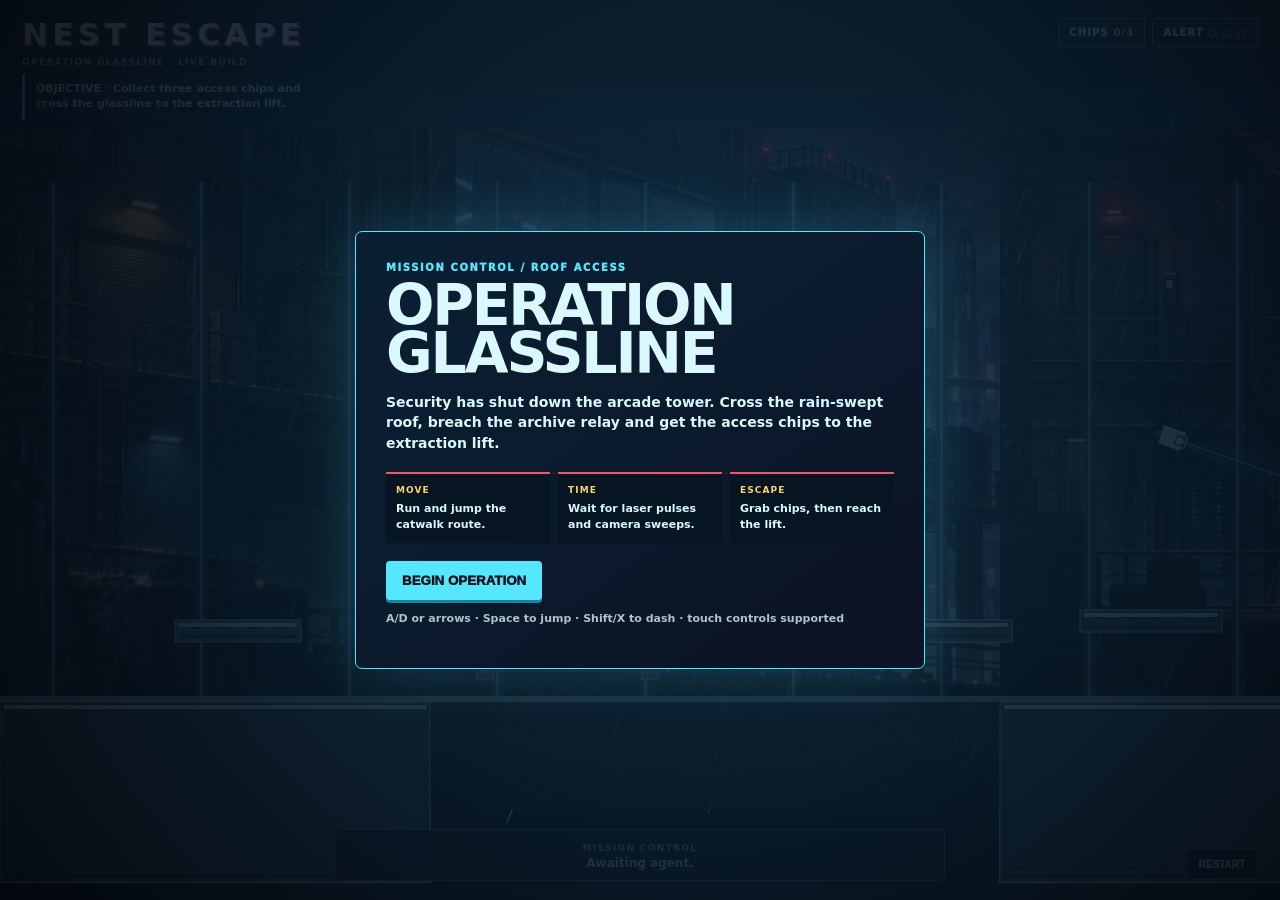
==== commit 62ddfcc6: "Ship animated security sweep and alarm effects" ====
--- a/index.html
+++ b/index.html
@@ -1,3 +1,3 @@
 <!doctype html><html lang="en"><head><meta charset="utf-8"><meta name="viewport" content="width=device-width,initial-scale=1,viewport-fit=cover"><title>NEST ESCAPE — Operation Glassline</title><style>
 :root{--ice:#d9f9ff;--cyan:#54e7ff;--gold:#ffd369;--danger:#ff4f68;--night:#050b14}*{box-sizing:border-box}body{margin:0;overflow:hidden;background:var(--night);color:var(--ice);font-family:Inter,ui-rounded,system-ui,sans-serif}canvas{display:block;width:100vw;height:100vh;touch-action:none}#hud{position:fixed;inset:0;pointer-events:none}.brand{position:absolute;left:22px;top:19px}.brand strong{display:block;font-size:clamp(18px,2.5vw,31px);letter-spacing:.14em;line-height:1;text-shadow:2px 2px #b72d55}.brand span{font:800 9px/2.1 system-ui;letter-spacing:.15em;color:#94b7c9}.status{position:absolute;right:22px;top:18px;display:flex;gap:7px}.chip{border:1px solid #9ed8eb77;border-radius:4px;background:#06121ce8;padding:8px 10px;font-size:10px;font-weight:950;letter-spacing:.11em}.chip b{color:var(--gold)}#objective{position:absolute;left:22px;top:74px;width:310px;padding:8px 11px;border-left:3px solid var(--cyan);background:#06121ce8;font-size:11px;font-weight:800;line-height:1.35}#radio{position:absolute;bottom:19px;left:50%;transform:translateX(-50%);width:min(610px,88vw);min-height:45px;padding:9px 15px;border:1px solid #66dff77a;border-radius:5px;background:#06121cf0;text-align:center;font-size:12px;font-weight:800;line-height:1.35}.who{color:var(--cyan);font-size:9px;letter-spacing:.15em}#restart{pointer-events:auto;position:absolute;right:22px;bottom:20px;padding:9px 12px;border:1px solid #a6d6e477;border-radius:4px;background:#06121ce8;color:var(--ice);font-size:10px;font-weight:950;cursor:pointer}.overlay{position:fixed;z-index:5;inset:0;display:grid;place-items:center;padding:20px;background:radial-gradient(circle at 55% 40%,#123149d9,#03070dec)}.card{width:min(570px,94vw);padding:30px;border:1px solid var(--cyan);border-radius:7px;background:linear-gradient(145deg,#0b2034,#0c1325);box-shadow:0 0 60px #54e7ff30}.tag{font-size:10px;font-weight:950;letter-spacing:.16em;color:var(--cyan)}h1{margin:8px 0 13px;font-size:clamp(34px,6vw,57px);line-height:.85;letter-spacing:-.04em}p{font-size:14px;font-weight:650;line-height:1.48}.plan{display:flex;gap:8px;margin:18px 0}.plan div{flex:1;border-top:2px solid #ff4f68;background:#071421;padding:10px;font-size:11px;font-weight:750;line-height:1.45}.plan b{display:block;margin-bottom:4px;color:var(--gold);font-size:9px;letter-spacing:.12em}.card button{border:0;border-radius:4px;padding:12px 16px;background:var(--cyan);color:#06111c;font-weight:1000;cursor:pointer;box-shadow:0 3px #1b849b}.fine{font-size:11px;color:#abc4d1}.hidden{display:none}.controls{position:absolute;left:15px;right:15px;bottom:13px;display:none;justify-content:space-between;pointer-events:none}.cluster{display:flex;gap:7px}.control{width:58px;height:58px;pointer-events:auto;border:1px solid #9ac8d87a;border-radius:8px;background:#06121ce8;color:#fff;font-weight:1000;font-size:16px;touch-action:none}.action{background:#103d54;border-color:#55e7ff}@media(max-width:680px),(hover:none){.brand{top:14px;left:15px}.brand strong{font-size:18px}.status{top:13px;right:10px}.chip{padding:6px;font-size:9px}#objective,#restart{display:none}#radio{bottom:82px;font-size:11px}.controls{display:flex}.card{padding:25px 20px}.plan{flex-direction:column}.fine{display:none}}
-</style></head><body><canvas id="game"></canvas><div id="hud"><div class="brand"><strong>NEST ESCAPE</strong><span>OPERATION GLASSLINE · LIVE BUILD</span></div><div class="status"><span class="chip">CHIPS <b id="count">0/3</b></span><span class="chip">ALERT <b id="alert">○ ○ ○</b></span></div><div id="objective">OBJECTIVE · Collect three access chips and cross the glassline to the extraction lift.</div><div id="radio"><span class="who">MISSION CONTROL</span><br><span id="message">Awaiting agent.</span></div><button id="restart">RESTART</button><div class="controls"><div class="cluster"><button class="control" data-dir="left">◀</button><button class="control" data-dir="right">▶</button></div><div class="cluster"><button class="control action" id="jump">JUMP</button><button class="control action" id="dash">DASH</button></div></div></div><section id="intro" class="overlay"><div class="card"><div class="tag">MISSION CONTROL / ROOF ACCESS</div><h1>OPERATION<br>GLASSLINE</h1><p>Security has shut down the arcade tower. Cross the rain-swept roof, breach the archive relay and get the access chips to the extraction lift.</p><div class="plan"><div><b>MOVE</b>Run and jump the catwalk route.</div><div><b>TIME</b>Wait for laser pulses and camera sweeps.</div><div><b>ESCAPE</b>Grab chips, then reach the lift.</div></div><button id="start">BEGIN OPERATION</button><p class="fine">A/D or arrows · Space to jump · Shift/X to dash · touch controls supported</p></div></section><section id="finish" class="overlay hidden"><div class="card"><div class="tag">MISSION CONTROL / ENCRYPTED</div><h1>ROUTE<br>CLEARED</h1><p id="summary"></p><button id="again">RUN IT AGAIN</button></div></section><script src="glassline-a.js"></script><script src="glassline-b.js"></script></body></html>+</style></head><body><canvas id="game"></canvas><div id="hud"><div class="brand"><strong>NEST ESCAPE</strong><span>OPERATION GLASSLINE · LIVE BUILD</span></div><div class="status"><span class="chip">CHIPS <b id="count">0/3</b></span><span class="chip">ALERT <b id="alert">○ ○ ○</b></span></div><div id="objective">OBJECTIVE · Collect three access chips and cross the glassline to the extraction lift.</div><div id="radio"><span class="who">MISSION CONTROL</span><br><span id="message">Awaiting agent.</span></div><button id="restart">RESTART</button><div class="controls"><div class="cluster"><button class="control" data-dir="left">◀</button><button class="control" data-dir="right">▶</button></div><div class="cluster"><button class="control action" id="jump">JUMP</button><button class="control action" id="dash">DASH</button></div></div></div><section id="intro" class="overlay"><div class="card"><div class="tag">MISSION CONTROL / ROOF ACCESS</div><h1>OPERATION<br>GLASSLINE</h1><p>Security has shut down the arcade tower. Cross the rain-swept roof, breach the archive relay and get the access chips to the extraction lift.</p><div class="plan"><div><b>MOVE</b>Run and jump the catwalk route.</div><div><b>TIME</b>Wait for laser pulses and camera sweeps.</div><div><b>ESCAPE</b>Grab chips, then reach the lift.</div></div><button id="start">BEGIN OPERATION</button><p class="fine">A/D or arrows · Space to jump · Shift/X to dash · touch controls supported</p></div></section><section id="finish" class="overlay hidden"><div class="card"><div class="tag">MISSION CONTROL / ENCRYPTED</div><h1>ROUTE<br>CLEARED</h1><p id="summary"></p><button id="again">RUN IT AGAIN</button></div></section><script src="glassline-security-a.js"></script><script src="glassline-security-b.js"></script></body></html>
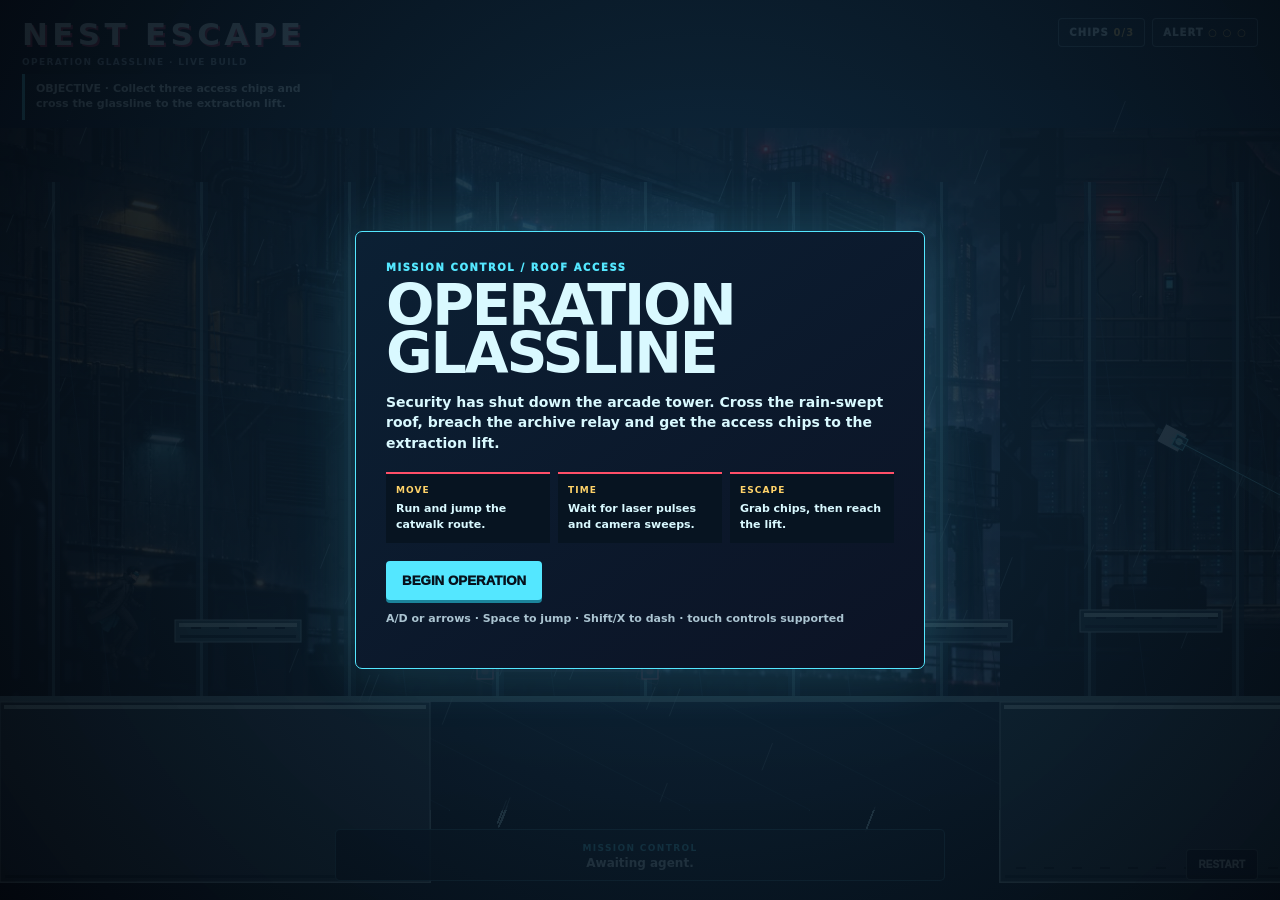
==== commit 8718d514: "Refresh animated security scripts" ====
--- a/index.html
+++ b/index.html
@@ -1,3 +1,3 @@
 <!doctype html><html lang="en"><head><meta charset="utf-8"><meta name="viewport" content="width=device-width,initial-scale=1,viewport-fit=cover"><title>NEST ESCAPE — Operation Glassline</title><style>
 :root{--ice:#d9f9ff;--cyan:#54e7ff;--gold:#ffd369;--danger:#ff4f68;--night:#050b14}*{box-sizing:border-box}body{margin:0;overflow:hidden;background:var(--night);color:var(--ice);font-family:Inter,ui-rounded,system-ui,sans-serif}canvas{display:block;width:100vw;height:100vh;touch-action:none}#hud{position:fixed;inset:0;pointer-events:none}.brand{position:absolute;left:22px;top:19px}.brand strong{display:block;font-size:clamp(18px,2.5vw,31px);letter-spacing:.14em;line-height:1;text-shadow:2px 2px #b72d55}.brand span{font:800 9px/2.1 system-ui;letter-spacing:.15em;color:#94b7c9}.status{position:absolute;right:22px;top:18px;display:flex;gap:7px}.chip{border:1px solid #9ed8eb77;border-radius:4px;background:#06121ce8;padding:8px 10px;font-size:10px;font-weight:950;letter-spacing:.11em}.chip b{color:var(--gold)}#objective{position:absolute;left:22px;top:74px;width:310px;padding:8px 11px;border-left:3px solid var(--cyan);background:#06121ce8;font-size:11px;font-weight:800;line-height:1.35}#radio{position:absolute;bottom:19px;left:50%;transform:translateX(-50%);width:min(610px,88vw);min-height:45px;padding:9px 15px;border:1px solid #66dff77a;border-radius:5px;background:#06121cf0;text-align:center;font-size:12px;font-weight:800;line-height:1.35}.who{color:var(--cyan);font-size:9px;letter-spacing:.15em}#restart{pointer-events:auto;position:absolute;right:22px;bottom:20px;padding:9px 12px;border:1px solid #a6d6e477;border-radius:4px;background:#06121ce8;color:var(--ice);font-size:10px;font-weight:950;cursor:pointer}.overlay{position:fixed;z-index:5;inset:0;display:grid;place-items:center;padding:20px;background:radial-gradient(circle at 55% 40%,#123149d9,#03070dec)}.card{width:min(570px,94vw);padding:30px;border:1px solid var(--cyan);border-radius:7px;background:linear-gradient(145deg,#0b2034,#0c1325);box-shadow:0 0 60px #54e7ff30}.tag{font-size:10px;font-weight:950;letter-spacing:.16em;color:var(--cyan)}h1{margin:8px 0 13px;font-size:clamp(34px,6vw,57px);line-height:.85;letter-spacing:-.04em}p{font-size:14px;font-weight:650;line-height:1.48}.plan{display:flex;gap:8px;margin:18px 0}.plan div{flex:1;border-top:2px solid #ff4f68;background:#071421;padding:10px;font-size:11px;font-weight:750;line-height:1.45}.plan b{display:block;margin-bottom:4px;color:var(--gold);font-size:9px;letter-spacing:.12em}.card button{border:0;border-radius:4px;padding:12px 16px;background:var(--cyan);color:#06111c;font-weight:1000;cursor:pointer;box-shadow:0 3px #1b849b}.fine{font-size:11px;color:#abc4d1}.hidden{display:none}.controls{position:absolute;left:15px;right:15px;bottom:13px;display:none;justify-content:space-between;pointer-events:none}.cluster{display:flex;gap:7px}.control{width:58px;height:58px;pointer-events:auto;border:1px solid #9ac8d87a;border-radius:8px;background:#06121ce8;color:#fff;font-weight:1000;font-size:16px;touch-action:none}.action{background:#103d54;border-color:#55e7ff}@media(max-width:680px),(hover:none){.brand{top:14px;left:15px}.brand strong{font-size:18px}.status{top:13px;right:10px}.chip{padding:6px;font-size:9px}#objective,#restart{display:none}#radio{bottom:82px;font-size:11px}.controls{display:flex}.card{padding:25px 20px}.plan{flex-direction:column}.fine{display:none}}
-</style></head><body><canvas id="game"></canvas><div id="hud"><div class="brand"><strong>NEST ESCAPE</strong><span>OPERATION GLASSLINE · LIVE BUILD</span></div><div class="status"><span class="chip">CHIPS <b id="count">0/3</b></span><span class="chip">ALERT <b id="alert">○ ○ ○</b></span></div><div id="objective">OBJECTIVE · Collect three access chips and cross the glassline to the extraction lift.</div><div id="radio"><span class="who">MISSION CONTROL</span><br><span id="message">Awaiting agent.</span></div><button id="restart">RESTART</button><div class="controls"><div class="cluster"><button class="control" data-dir="left">◀</button><button class="control" data-dir="right">▶</button></div><div class="cluster"><button class="control action" id="jump">JUMP</button><button class="control action" id="dash">DASH</button></div></div></div><section id="intro" class="overlay"><div class="card"><div class="tag">MISSION CONTROL / ROOF ACCESS</div><h1>OPERATION<br>GLASSLINE</h1><p>Security has shut down the arcade tower. Cross the rain-swept roof, breach the archive relay and get the access chips to the extraction lift.</p><div class="plan"><div><b>MOVE</b>Run and jump the catwalk route.</div><div><b>TIME</b>Wait for laser pulses and camera sweeps.</div><div><b>ESCAPE</b>Grab chips, then reach the lift.</div></div><button id="start">BEGIN OPERATION</button><p class="fine">A/D or arrows · Space to jump · Shift/X to dash · touch controls supported</p></div></section><section id="finish" class="overlay hidden"><div class="card"><div class="tag">MISSION CONTROL / ENCRYPTED</div><h1>ROUTE<br>CLEARED</h1><p id="summary"></p><button id="again">RUN IT AGAIN</button></div></section><script src="glassline-security-a.js"></script><script src="glassline-security-b.js"></script></body></html>+</style></head><body><canvas id="game"></canvas><div id="hud"><div class="brand"><strong>NEST ESCAPE</strong><span>OPERATION GLASSLINE · LIVE BUILD</span></div><div class="status"><span class="chip">CHIPS <b id="count">0/3</b></span><span class="chip">ALERT <b id="alert">○ ○ ○</b></span></div><div id="objective">OBJECTIVE · Collect three access chips and cross the glassline to the extraction lift.</div><div id="radio"><span class="who">MISSION CONTROL</span><br><span id="message">Awaiting agent.</span></div><button id="restart">RESTART</button><div class="controls"><div class="cluster"><button class="control" data-dir="left">◀</button><button class="control" data-dir="right">▶</button></div><div class="cluster"><button class="control action" id="jump">JUMP</button><button class="control action" id="dash">DASH</button></div></div></div><section id="intro" class="overlay"><div class="card"><div class="tag">MISSION CONTROL / ROOF ACCESS</div><h1>OPERATION<br>GLASSLINE</h1><p>Security has shut down the arcade tower. Cross the rain-swept roof, breach the archive relay and get the access chips to the extraction lift.</p><div class="plan"><div><b>MOVE</b>Run and jump the catwalk route.</div><div><b>TIME</b>Wait for laser pulses and camera sweeps.</div><div><b>ESCAPE</b>Grab chips, then reach the lift.</div></div><button id="start">BEGIN OPERATION</button><p class="fine">A/D or arrows · Space to jump · Shift/X to dash · touch controls supported</p></div></section><section id="finish" class="overlay hidden"><div class="card"><div class="tag">MISSION CONTROL / ENCRYPTED</div><h1>ROUTE<br>CLEARED</h1><p id="summary"></p><button id="again">RUN IT AGAIN</button></div></section><script src="glassline-security-a.js?v=security-motion-1"></script><script src="glassline-security-b.js?v=security-motion-1"></script></body></html>
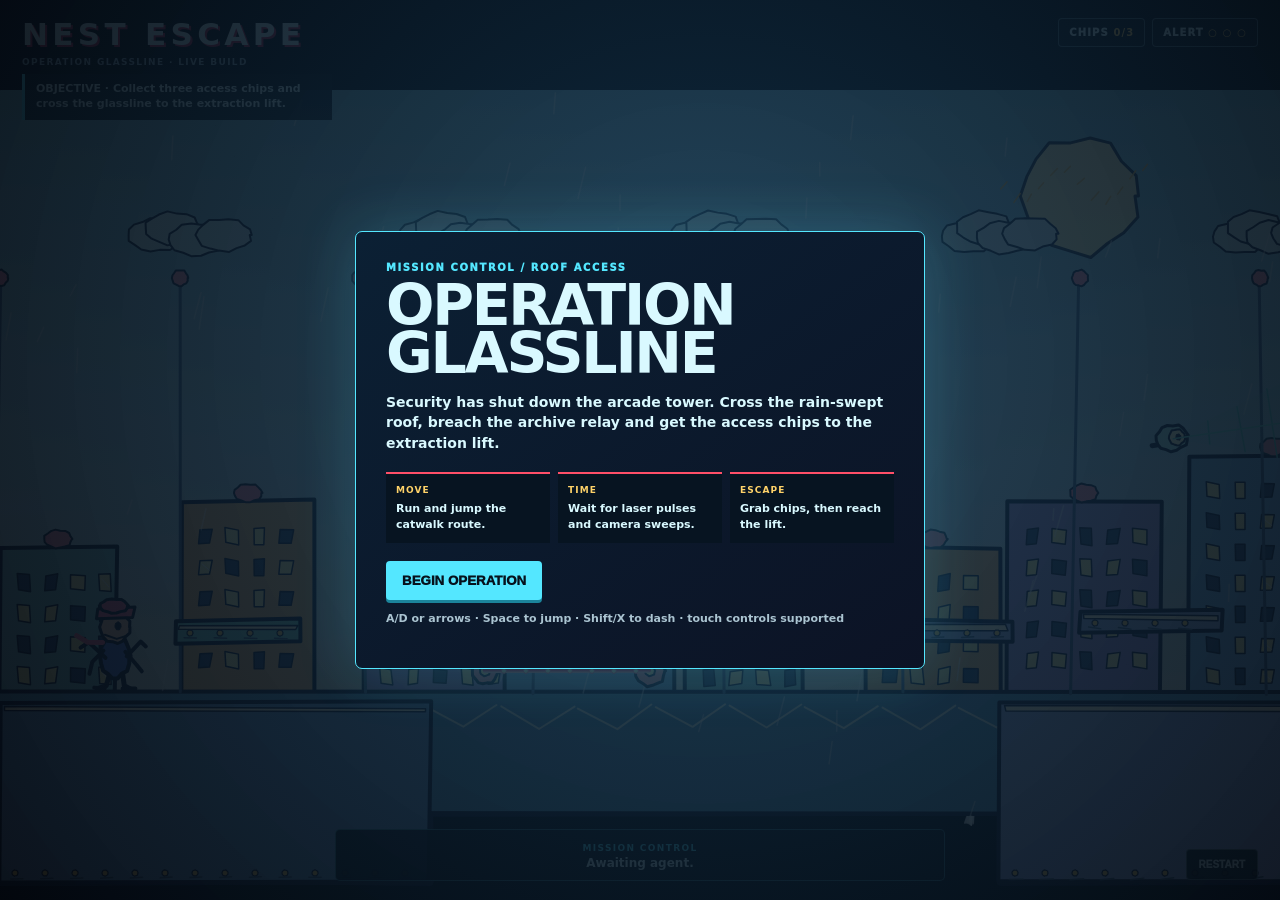
==== commit 565da42c: "Redraw Glassline as animated doodle world" ====
--- a/index.html
+++ b/index.html
@@ -1,3 +1,3 @@
 <!doctype html><html lang="en"><head><meta charset="utf-8"><meta name="viewport" content="width=device-width,initial-scale=1,viewport-fit=cover"><title>NEST ESCAPE — Operation Glassline</title><style>
 :root{--ice:#d9f9ff;--cyan:#54e7ff;--gold:#ffd369;--danger:#ff4f68;--night:#050b14}*{box-sizing:border-box}body{margin:0;overflow:hidden;background:var(--night);color:var(--ice);font-family:Inter,ui-rounded,system-ui,sans-serif}canvas{display:block;width:100vw;height:100vh;touch-action:none}#hud{position:fixed;inset:0;pointer-events:none}.brand{position:absolute;left:22px;top:19px}.brand strong{display:block;font-size:clamp(18px,2.5vw,31px);letter-spacing:.14em;line-height:1;text-shadow:2px 2px #b72d55}.brand span{font:800 9px/2.1 system-ui;letter-spacing:.15em;color:#94b7c9}.status{position:absolute;right:22px;top:18px;display:flex;gap:7px}.chip{border:1px solid #9ed8eb77;border-radius:4px;background:#06121ce8;padding:8px 10px;font-size:10px;font-weight:950;letter-spacing:.11em}.chip b{color:var(--gold)}#objective{position:absolute;left:22px;top:74px;width:310px;padding:8px 11px;border-left:3px solid var(--cyan);background:#06121ce8;font-size:11px;font-weight:800;line-height:1.35}#radio{position:absolute;bottom:19px;left:50%;transform:translateX(-50%);width:min(610px,88vw);min-height:45px;padding:9px 15px;border:1px solid #66dff77a;border-radius:5px;background:#06121cf0;text-align:center;font-size:12px;font-weight:800;line-height:1.35}.who{color:var(--cyan);font-size:9px;letter-spacing:.15em}#restart{pointer-events:auto;position:absolute;right:22px;bottom:20px;padding:9px 12px;border:1px solid #a6d6e477;border-radius:4px;background:#06121ce8;color:var(--ice);font-size:10px;font-weight:950;cursor:pointer}.overlay{position:fixed;z-index:5;inset:0;display:grid;place-items:center;padding:20px;background:radial-gradient(circle at 55% 40%,#123149d9,#03070dec)}.card{width:min(570px,94vw);padding:30px;border:1px solid var(--cyan);border-radius:7px;background:linear-gradient(145deg,#0b2034,#0c1325);box-shadow:0 0 60px #54e7ff30}.tag{font-size:10px;font-weight:950;letter-spacing:.16em;color:var(--cyan)}h1{margin:8px 0 13px;font-size:clamp(34px,6vw,57px);line-height:.85;letter-spacing:-.04em}p{font-size:14px;font-weight:650;line-height:1.48}.plan{display:flex;gap:8px;margin:18px 0}.plan div{flex:1;border-top:2px solid #ff4f68;background:#071421;padding:10px;font-size:11px;font-weight:750;line-height:1.45}.plan b{display:block;margin-bottom:4px;color:var(--gold);font-size:9px;letter-spacing:.12em}.card button{border:0;border-radius:4px;padding:12px 16px;background:var(--cyan);color:#06111c;font-weight:1000;cursor:pointer;box-shadow:0 3px #1b849b}.fine{font-size:11px;color:#abc4d1}.hidden{display:none}.controls{position:absolute;left:15px;right:15px;bottom:13px;display:none;justify-content:space-between;pointer-events:none}.cluster{display:flex;gap:7px}.control{width:58px;height:58px;pointer-events:auto;border:1px solid #9ac8d87a;border-radius:8px;background:#06121ce8;color:#fff;font-weight:1000;font-size:16px;touch-action:none}.action{background:#103d54;border-color:#55e7ff}@media(max-width:680px),(hover:none){.brand{top:14px;left:15px}.brand strong{font-size:18px}.status{top:13px;right:10px}.chip{padding:6px;font-size:9px}#objective,#restart{display:none}#radio{bottom:82px;font-size:11px}.controls{display:flex}.card{padding:25px 20px}.plan{flex-direction:column}.fine{display:none}}
-</style></head><body><canvas id="game"></canvas><div id="hud"><div class="brand"><strong>NEST ESCAPE</strong><span>OPERATION GLASSLINE · LIVE BUILD</span></div><div class="status"><span class="chip">CHIPS <b id="count">0/3</b></span><span class="chip">ALERT <b id="alert">○ ○ ○</b></span></div><div id="objective">OBJECTIVE · Collect three access chips and cross the glassline to the extraction lift.</div><div id="radio"><span class="who">MISSION CONTROL</span><br><span id="message">Awaiting agent.</span></div><button id="restart">RESTART</button><div class="controls"><div class="cluster"><button class="control" data-dir="left">◀</button><button class="control" data-dir="right">▶</button></div><div class="cluster"><button class="control action" id="jump">JUMP</button><button class="control action" id="dash">DASH</button></div></div></div><section id="intro" class="overlay"><div class="card"><div class="tag">MISSION CONTROL / ROOF ACCESS</div><h1>OPERATION<br>GLASSLINE</h1><p>Security has shut down the arcade tower. Cross the rain-swept roof, breach the archive relay and get the access chips to the extraction lift.</p><div class="plan"><div><b>MOVE</b>Run and jump the catwalk route.</div><div><b>TIME</b>Wait for laser pulses and camera sweeps.</div><div><b>ESCAPE</b>Grab chips, then reach the lift.</div></div><button id="start">BEGIN OPERATION</button><p class="fine">A/D or arrows · Space to jump · Shift/X to dash · touch controls supported</p></div></section><section id="finish" class="overlay hidden"><div class="card"><div class="tag">MISSION CONTROL / ENCRYPTED</div><h1>ROUTE<br>CLEARED</h1><p id="summary"></p><button id="again">RUN IT AGAIN</button></div></section><script src="glassline-security-a.js?v=security-motion-1"></script><script src="glassline-security-b.js?v=security-motion-1"></script></body></html>+</style></head><body><canvas id="game"></canvas><div id="hud"><div class="brand"><strong>NEST ESCAPE</strong><span>OPERATION GLASSLINE · LIVE BUILD</span></div><div class="status"><span class="chip">CHIPS <b id="count">0/3</b></span><span class="chip">ALERT <b id="alert">○ ○ ○</b></span></div><div id="objective">OBJECTIVE · Collect three access chips and cross the glassline to the extraction lift.</div><div id="radio"><span class="who">MISSION CONTROL</span><br><span id="message">Awaiting agent.</span></div><button id="restart">RESTART</button><div class="controls"><div class="cluster"><button class="control" data-dir="left">◀</button><button class="control" data-dir="right">▶</button></div><div class="cluster"><button class="control action" id="jump">JUMP</button><button class="control action" id="dash">DASH</button></div></div></div><section id="intro" class="overlay"><div class="card"><div class="tag">MISSION CONTROL / ROOF ACCESS</div><h1>OPERATION<br>GLASSLINE</h1><p>Security has shut down the arcade tower. Cross the rain-swept roof, breach the archive relay and get the access chips to the extraction lift.</p><div class="plan"><div><b>MOVE</b>Run and jump the catwalk route.</div><div><b>TIME</b>Wait for laser pulses and camera sweeps.</div><div><b>ESCAPE</b>Grab chips, then reach the lift.</div></div><button id="start">BEGIN OPERATION</button><p class="fine">A/D or arrows · Space to jump · Shift/X to dash · touch controls supported</p></div></section><section id="finish" class="overlay hidden"><div class="card"><div class="tag">MISSION CONTROL / ENCRYPTED</div><h1>ROUTE<br>CLEARED</h1><p id="summary"></p><button id="again">RUN IT AGAIN</button></div></section><script src="glassline-doodle-a.js?v=doodle-1"></script><script src="glassline-doodle-b.js?v=doodle-1"></script></body></html>
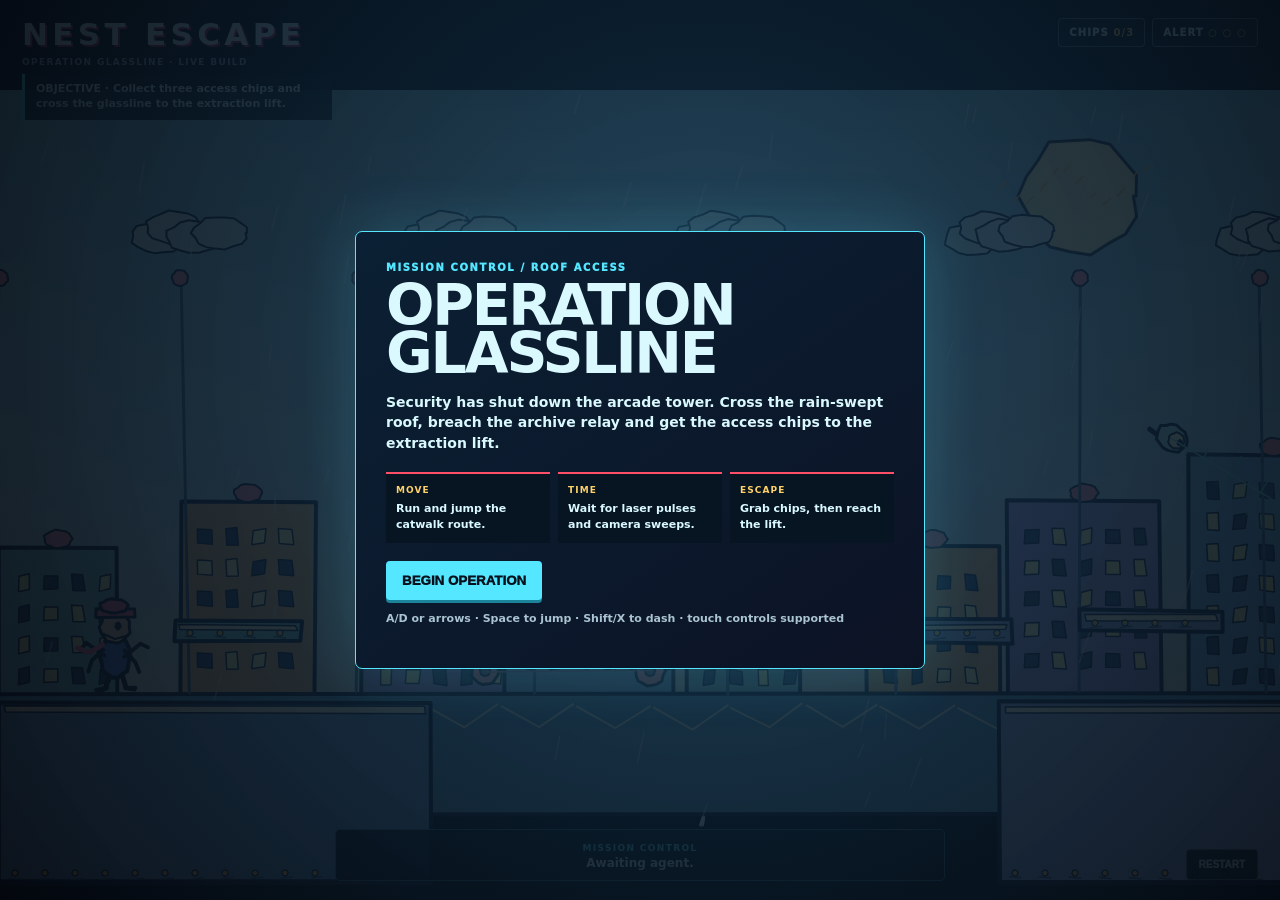
==== commit d063c8f1: "Add comic action effects to Glassline" ====
--- a/index.html
+++ b/index.html
@@ -1,3 +1,3 @@
 <!doctype html><html lang="en"><head><meta charset="utf-8"><meta name="viewport" content="width=device-width,initial-scale=1,viewport-fit=cover"><title>NEST ESCAPE — Operation Glassline</title><style>
 :root{--ice:#d9f9ff;--cyan:#54e7ff;--gold:#ffd369;--danger:#ff4f68;--night:#050b14}*{box-sizing:border-box}body{margin:0;overflow:hidden;background:var(--night);color:var(--ice);font-family:Inter,ui-rounded,system-ui,sans-serif}canvas{display:block;width:100vw;height:100vh;touch-action:none}#hud{position:fixed;inset:0;pointer-events:none}.brand{position:absolute;left:22px;top:19px}.brand strong{display:block;font-size:clamp(18px,2.5vw,31px);letter-spacing:.14em;line-height:1;text-shadow:2px 2px #b72d55}.brand span{font:800 9px/2.1 system-ui;letter-spacing:.15em;color:#94b7c9}.status{position:absolute;right:22px;top:18px;display:flex;gap:7px}.chip{border:1px solid #9ed8eb77;border-radius:4px;background:#06121ce8;padding:8px 10px;font-size:10px;font-weight:950;letter-spacing:.11em}.chip b{color:var(--gold)}#objective{position:absolute;left:22px;top:74px;width:310px;padding:8px 11px;border-left:3px solid var(--cyan);background:#06121ce8;font-size:11px;font-weight:800;line-height:1.35}#radio{position:absolute;bottom:19px;left:50%;transform:translateX(-50%);width:min(610px,88vw);min-height:45px;padding:9px 15px;border:1px solid #66dff77a;border-radius:5px;background:#06121cf0;text-align:center;font-size:12px;font-weight:800;line-height:1.35}.who{color:var(--cyan);font-size:9px;letter-spacing:.15em}#restart{pointer-events:auto;position:absolute;right:22px;bottom:20px;padding:9px 12px;border:1px solid #a6d6e477;border-radius:4px;background:#06121ce8;color:var(--ice);font-size:10px;font-weight:950;cursor:pointer}.overlay{position:fixed;z-index:5;inset:0;display:grid;place-items:center;padding:20px;background:radial-gradient(circle at 55% 40%,#123149d9,#03070dec)}.card{width:min(570px,94vw);padding:30px;border:1px solid var(--cyan);border-radius:7px;background:linear-gradient(145deg,#0b2034,#0c1325);box-shadow:0 0 60px #54e7ff30}.tag{font-size:10px;font-weight:950;letter-spacing:.16em;color:var(--cyan)}h1{margin:8px 0 13px;font-size:clamp(34px,6vw,57px);line-height:.85;letter-spacing:-.04em}p{font-size:14px;font-weight:650;line-height:1.48}.plan{display:flex;gap:8px;margin:18px 0}.plan div{flex:1;border-top:2px solid #ff4f68;background:#071421;padding:10px;font-size:11px;font-weight:750;line-height:1.45}.plan b{display:block;margin-bottom:4px;color:var(--gold);font-size:9px;letter-spacing:.12em}.card button{border:0;border-radius:4px;padding:12px 16px;background:var(--cyan);color:#06111c;font-weight:1000;cursor:pointer;box-shadow:0 3px #1b849b}.fine{font-size:11px;color:#abc4d1}.hidden{display:none}.controls{position:absolute;left:15px;right:15px;bottom:13px;display:none;justify-content:space-between;pointer-events:none}.cluster{display:flex;gap:7px}.control{width:58px;height:58px;pointer-events:auto;border:1px solid #9ac8d87a;border-radius:8px;background:#06121ce8;color:#fff;font-weight:1000;font-size:16px;touch-action:none}.action{background:#103d54;border-color:#55e7ff}@media(max-width:680px),(hover:none){.brand{top:14px;left:15px}.brand strong{font-size:18px}.status{top:13px;right:10px}.chip{padding:6px;font-size:9px}#objective,#restart{display:none}#radio{bottom:82px;font-size:11px}.controls{display:flex}.card{padding:25px 20px}.plan{flex-direction:column}.fine{display:none}}
-</style></head><body><canvas id="game"></canvas><div id="hud"><div class="brand"><strong>NEST ESCAPE</strong><span>OPERATION GLASSLINE · LIVE BUILD</span></div><div class="status"><span class="chip">CHIPS <b id="count">0/3</b></span><span class="chip">ALERT <b id="alert">○ ○ ○</b></span></div><div id="objective">OBJECTIVE · Collect three access chips and cross the glassline to the extraction lift.</div><div id="radio"><span class="who">MISSION CONTROL</span><br><span id="message">Awaiting agent.</span></div><button id="restart">RESTART</button><div class="controls"><div class="cluster"><button class="control" data-dir="left">◀</button><button class="control" data-dir="right">▶</button></div><div class="cluster"><button class="control action" id="jump">JUMP</button><button class="control action" id="dash">DASH</button></div></div></div><section id="intro" class="overlay"><div class="card"><div class="tag">MISSION CONTROL / ROOF ACCESS</div><h1>OPERATION<br>GLASSLINE</h1><p>Security has shut down the arcade tower. Cross the rain-swept roof, breach the archive relay and get the access chips to the extraction lift.</p><div class="plan"><div><b>MOVE</b>Run and jump the catwalk route.</div><div><b>TIME</b>Wait for laser pulses and camera sweeps.</div><div><b>ESCAPE</b>Grab chips, then reach the lift.</div></div><button id="start">BEGIN OPERATION</button><p class="fine">A/D or arrows · Space to jump · Shift/X to dash · touch controls supported</p></div></section><section id="finish" class="overlay hidden"><div class="card"><div class="tag">MISSION CONTROL / ENCRYPTED</div><h1>ROUTE<br>CLEARED</h1><p id="summary"></p><button id="again">RUN IT AGAIN</button></div></section><script src="glassline-doodle-a.js?v=doodle-1"></script><script src="glassline-doodle-b.js?v=doodle-1"></script></body></html>+</style></head><body><canvas id="game"></canvas><div id="hud"><div class="brand"><strong>NEST ESCAPE</strong><span>OPERATION GLASSLINE · LIVE BUILD</span></div><div class="status"><span class="chip">CHIPS <b id="count">0/3</b></span><span class="chip">ALERT <b id="alert">○ ○ ○</b></span></div><div id="objective">OBJECTIVE · Collect three access chips and cross the glassline to the extraction lift.</div><div id="radio"><span class="who">MISSION CONTROL</span><br><span id="message">Awaiting agent.</span></div><button id="restart">RESTART</button><div class="controls"><div class="cluster"><button class="control" data-dir="left">◀</button><button class="control" data-dir="right">▶</button></div><div class="cluster"><button class="control action" id="jump">JUMP</button><button class="control action" id="dash">DASH</button></div></div></div><section id="intro" class="overlay"><div class="card"><div class="tag">MISSION CONTROL / ROOF ACCESS</div><h1>OPERATION<br>GLASSLINE</h1><p>Security has shut down the arcade tower. Cross the rain-swept roof, breach the archive relay and get the access chips to the extraction lift.</p><div class="plan"><div><b>MOVE</b>Run and jump the catwalk route.</div><div><b>TIME</b>Wait for laser pulses and camera sweeps.</div><div><b>ESCAPE</b>Grab chips, then reach the lift.</div></div><button id="start">BEGIN OPERATION</button><p class="fine">A/D or arrows · Space to jump · Shift/X to dash · touch controls supported</p></div></section><section id="finish" class="overlay hidden"><div class="card"><div class="tag">MISSION CONTROL / ENCRYPTED</div><h1>ROUTE<br>CLEARED</h1><p id="summary"></p><button id="again">RUN IT AGAIN</button></div></section><script src="glassline-action-a.js?v=action-1"></script><script src="glassline-action-b.js?v=action-1"></script></body></html>
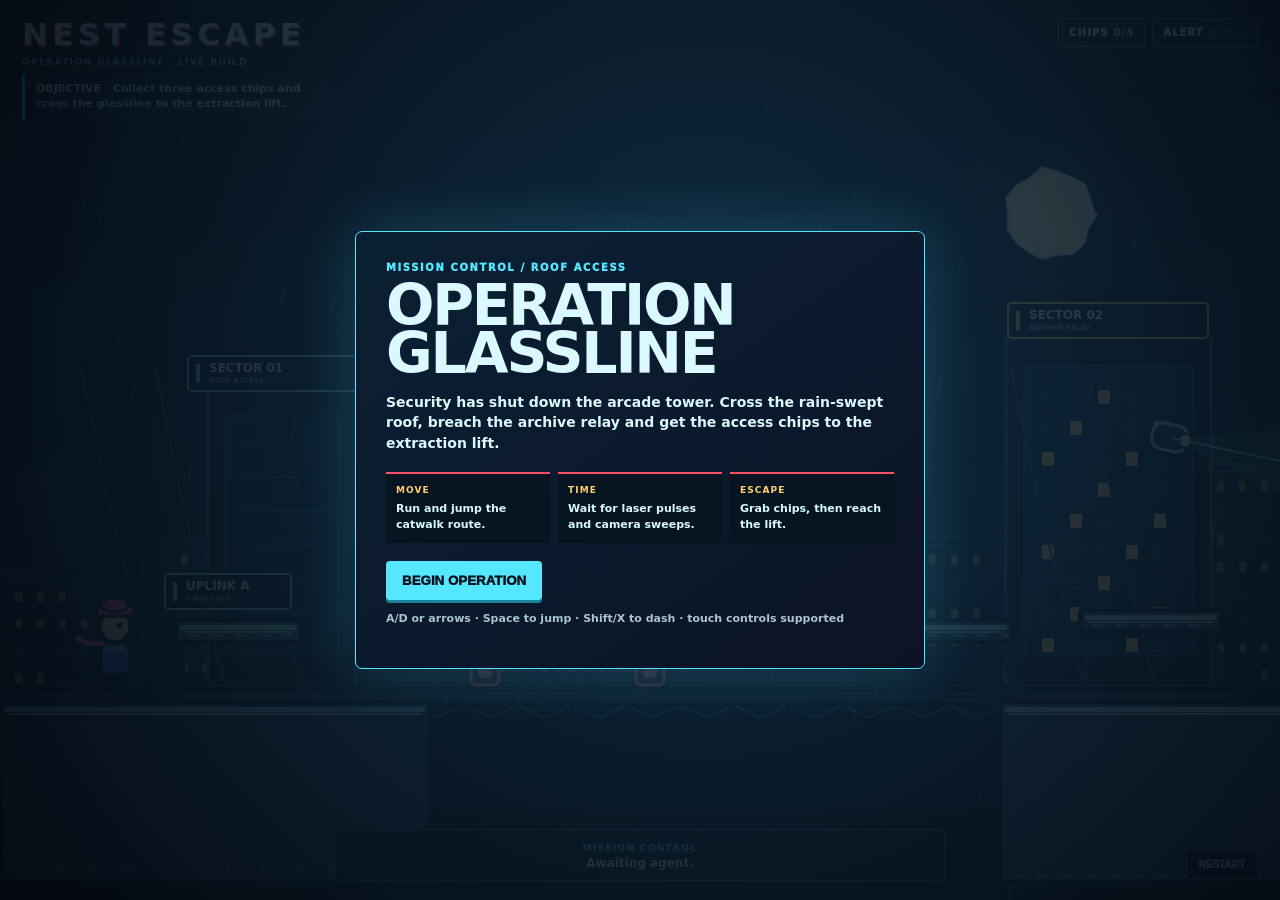
==== commit 28fbc2a2: "Load Glassline readability art pass" ====
--- a/index.html
+++ b/index.html
@@ -1,3 +1 @@
-<!doctype html><html lang="en"><head><meta charset="utf-8"><meta name="viewport" content="width=device-width,initial-scale=1,viewport-fit=cover"><title>NEST ESCAPE — Operation Glassline</title><style>
-:root{--ice:#d9f9ff;--cyan:#54e7ff;--gold:#ffd369;--danger:#ff4f68;--night:#050b14}*{box-sizing:border-box}body{margin:0;overflow:hidden;background:var(--night);color:var(--ice);font-family:Inter,ui-rounded,system-ui,sans-serif}canvas{display:block;width:100vw;height:100vh;touch-action:none}#hud{position:fixed;inset:0;pointer-events:none}.brand{position:absolute;left:22px;top:19px}.brand strong{display:block;font-size:clamp(18px,2.5vw,31px);letter-spacing:.14em;line-height:1;text-shadow:2px 2px #b72d55}.brand span{font:800 9px/2.1 system-ui;letter-spacing:.15em;color:#94b7c9}.status{position:absolute;right:22px;top:18px;display:flex;gap:7px}.chip{border:1px solid #9ed8eb77;border-radius:4px;background:#06121ce8;padding:8px 10px;font-size:10px;font-weight:950;letter-spacing:.11em}.chip b{color:var(--gold)}#objective{position:absolute;left:22px;top:74px;width:310px;padding:8px 11px;border-left:3px solid var(--cyan);background:#06121ce8;font-size:11px;font-weight:800;line-height:1.35}#radio{position:absolute;bottom:19px;left:50%;transform:translateX(-50%);width:min(610px,88vw);min-height:45px;padding:9px 15px;border:1px solid #66dff77a;border-radius:5px;background:#06121cf0;text-align:center;font-size:12px;font-weight:800;line-height:1.35}.who{color:var(--cyan);font-size:9px;letter-spacing:.15em}#restart{pointer-events:auto;position:absolute;right:22px;bottom:20px;padding:9px 12px;border:1px solid #a6d6e477;border-radius:4px;background:#06121ce8;color:var(--ice);font-size:10px;font-weight:950;cursor:pointer}.overlay{position:fixed;z-index:5;inset:0;display:grid;place-items:center;padding:20px;background:radial-gradient(circle at 55% 40%,#123149d9,#03070dec)}.card{width:min(570px,94vw);padding:30px;border:1px solid var(--cyan);border-radius:7px;background:linear-gradient(145deg,#0b2034,#0c1325);box-shadow:0 0 60px #54e7ff30}.tag{font-size:10px;font-weight:950;letter-spacing:.16em;color:var(--cyan)}h1{margin:8px 0 13px;font-size:clamp(34px,6vw,57px);line-height:.85;letter-spacing:-.04em}p{font-size:14px;font-weight:650;line-height:1.48}.plan{display:flex;gap:8px;margin:18px 0}.plan div{flex:1;border-top:2px solid #ff4f68;background:#071421;padding:10px;font-size:11px;font-weight:750;line-height:1.45}.plan b{display:block;margin-bottom:4px;color:var(--gold);font-size:9px;letter-spacing:.12em}.card button{border:0;border-radius:4px;padding:12px 16px;background:var(--cyan);color:#06111c;font-weight:1000;cursor:pointer;box-shadow:0 3px #1b849b}.fine{font-size:11px;color:#abc4d1}.hidden{display:none}.controls{position:absolute;left:15px;right:15px;bottom:13px;display:none;justify-content:space-between;pointer-events:none}.cluster{display:flex;gap:7px}.control{width:58px;height:58px;pointer-events:auto;border:1px solid #9ac8d87a;border-radius:8px;background:#06121ce8;color:#fff;font-weight:1000;font-size:16px;touch-action:none}.action{background:#103d54;border-color:#55e7ff}@media(max-width:680px),(hover:none){.brand{top:14px;left:15px}.brand strong{font-size:18px}.status{top:13px;right:10px}.chip{padding:6px;font-size:9px}#objective,#restart{display:none}#radio{bottom:82px;font-size:11px}.controls{display:flex}.card{padding:25px 20px}.plan{flex-direction:column}.fine{display:none}}
-</style></head><body><canvas id="game"></canvas><div id="hud"><div class="brand"><strong>NEST ESCAPE</strong><span>OPERATION GLASSLINE · LIVE BUILD</span></div><div class="status"><span class="chip">CHIPS <b id="count">0/3</b></span><span class="chip">ALERT <b id="alert">○ ○ ○</b></span></div><div id="objective">OBJECTIVE · Collect three access chips and cross the glassline to the extraction lift.</div><div id="radio"><span class="who">MISSION CONTROL</span><br><span id="message">Awaiting agent.</span></div><button id="restart">RESTART</button><div class="controls"><div class="cluster"><button class="control" data-dir="left">◀</button><button class="control" data-dir="right">▶</button></div><div class="cluster"><button class="control action" id="jump">JUMP</button><button class="control action" id="dash">DASH</button></div></div></div><section id="intro" class="overlay"><div class="card"><div class="tag">MISSION CONTROL / ROOF ACCESS</div><h1>OPERATION<br>GLASSLINE</h1><p>Security has shut down the arcade tower. Cross the rain-swept roof, breach the archive relay and get the access chips to the extraction lift.</p><div class="plan"><div><b>MOVE</b>Run and jump the catwalk route.</div><div><b>TIME</b>Wait for laser pulses and camera sweeps.</div><div><b>ESCAPE</b>Grab chips, then reach the lift.</div></div><button id="start">BEGIN OPERATION</button><p class="fine">A/D or arrows · Space to jump · Shift/X to dash · touch controls supported</p></div></section><section id="finish" class="overlay hidden"><div class="card"><div class="tag">MISSION CONTROL / ENCRYPTED</div><h1>ROUTE<br>CLEARED</h1><p id="summary"></p><button id="again">RUN IT AGAIN</button></div></section><script src="glassline-action-a.js?v=action-1"></script><script src="glassline-action-b.js?v=action-1"></script></body></html>+<!doctype html><html lang="en"><head><meta charset="utf-8"><meta name="viewport" content="width=device-width,initial-scale=1,viewport-fit=cover"><title>NEST ESCAPE — Operation Glassline</title><style>:root{--ice:#d9f9ff;--cyan:#54e7ff;--gold:#ffd369;--danger:#ff4f68;--night:#050b14}*{box-sizing:border-box}body{margin:0;overflow:hidden;background:var(--night);color:var(--ice);font-family:Inter,ui-rounded,system-ui,sans-serif}canvas{display:block;width:100vw;height:100vh;touch-action:none}#hud{position:fixed;inset:0;pointer-events:none}.brand{position:absolute;left:22px;top:19px}.brand strong{display:block;font-size:clamp(18px,2.5vw,31px);letter-spacing:.14em;line-height:1;text-shadow:2px 2px #b72d55}.brand span{font:800 9px/2.1 system-ui;letter-spacing:.15em;color:#94b7c9}.status{position:absolute;right:22px;top:18px;display:flex;gap:7px}.chip{border:1px solid #9ed8eb77;border-radius:4px;background:#06121ce8;padding:8px 10px;font-size:10px;font-weight:950;letter-spacing:.11em}.chip b{color:var(--gold)}#objective{position:absolute;left:22px;top:74px;width:310px;padding:8px 11px;border-left:3px solid var(--cyan);background:#06121ce8;font-size:11px;font-weight:800;line-height:1.35}#radio{position:absolute;bottom:19px;left:50%;transform:translateX(-50%);width:min(610px,88vw);min-height:45px;padding:9px 15px;border:1px solid #66dff77a;border-radius:5px;background:#06121cf0;text-align:center;font-size:12px;font-weight:800;line-height:1.35}.who{color:var(--cyan);font-size:9px;letter-spacing:.15em}#restart{pointer-events:auto;position:absolute;right:22px;bottom:20px;padding:9px 12px;border:1px solid #a6d6e477;border-radius:4px;background:#06121ce8;color:var(--ice);font-size:10px;font-weight:950;cursor:pointer}.overlay{position:fixed;z-index:5;inset:0;display:grid;place-items:center;padding:20px;background:radial-gradient(circle at 55% 40%,#123149d9,#03070dec)}.card{width:min(570px,94vw);padding:30px;border:1px solid var(--cyan);border-radius:7px;background:linear-gradient(145deg,#0b2034,#0c1325);box-shadow:0 0 60px #54e7ff30}.tag{font-size:10px;font-weight:950;letter-spacing:.16em;color:var(--cyan)}h1{margin:8px 0 13px;font-size:clamp(34px,6vw,57px);line-height:.85;letter-spacing:-.04em}p{font-size:14px;font-weight:650;line-height:1.48}.plan{display:flex;gap:8px;margin:18px 0}.plan div{flex:1;border-top:2px solid #ff4f68;background:#071421;padding:10px;font-size:11px;font-weight:750;line-height:1.45}.plan b{display:block;margin-bottom:4px;color:var(--gold);font-size:9px;letter-spacing:.12em}.card button{border:0;border-radius:4px;padding:12px 16px;background:var(--cyan);color:#06111c;font-weight:1000;cursor:pointer;box-shadow:0 3px #1b849b}.fine{font-size:11px;color:#abc4d1}.hidden{display:none}.controls{position:absolute;left:15px;right:15px;bottom:13px;display:none;justify-content:space-between;pointer-events:none}.cluster{display:flex;gap:7px}.control{width:58px;height:58px;pointer-events:auto;border:1px solid #9ac8d87a;border-radius:8px;background:#06121ce8;color:#fff;font-weight:1000;font-size:16px;touch-action:none}.action{background:#103d54;border-color:#55e7ff}@media(max-width:680px),(hover:none){.brand{top:14px;left:15px}.brand strong{font-size:18px}.status{top:13px;right:10px}.chip{padding:6px;font-size:9px}#objective,#restart{display:none}#radio{bottom:82px;font-size:11px}.controls{display:flex}.card{padding:25px 20px}.plan{flex-direction:column}.fine{display:none}}</style></head><body><canvas id="game"></canvas><div id="hud"><div class="brand"><strong>NEST ESCAPE</strong><span>OPERATION GLASSLINE · LIVE BUILD</span></div><div class="status"><span class="chip">CHIPS <b id="count">0/3</b></span><span class="chip">ALERT <b id="alert">○ ○ ○</b></span></div><div id="objective">OBJECTIVE · Collect three access chips and cross the glassline to the extraction lift.</div><div id="radio"><span class="who">MISSION CONTROL</span><br><span id="message">Awaiting agent.</span></div><button id="restart">RESTART</button><div class="controls"><div class="cluster"><button class="control" data-dir="left">◀</button><button class="control" data-dir="right">▶</button></div><div class="cluster"><button class="control action" id="jump">JUMP</button><button class="control action" id="dash">DASH</button></div></div></div><section id="intro" class="overlay"><div class="card"><div class="tag">MISSION CONTROL / ROOF ACCESS</div><h1>OPERATION<br>GLASSLINE</h1><p>Security has shut down the arcade tower. Cross the rain-swept roof, breach the archive relay and get the access chips to the extraction lift.</p><div class="plan"><div><b>MOVE</b>Run and jump the catwalk route.</div><div><b>TIME</b>Wait for laser pulses and camera sweeps.</div><div><b>ESCAPE</b>Grab chips, then reach the lift.</div></div><button id="start">BEGIN OPERATION</button><p class="fine">A/D or arrows · Space to jump · Shift/X to dash · touch controls supported</p></div></section><section id="finish" class="overlay hidden"><div class="card"><div class="tag">MISSION CONTROL / ENCRYPTED</div><h1>ROUTE<br>CLEARED</h1><p id="summary"></p><button id="again">RUN IT AGAIN</button></div></section><script src="glassline-action-a.js?v=action-1"></script><script src="glassline-action-b.js?v=action-1"></script><script src="glassline-readability-pass.js?v=readability-1"></script></body></html>
